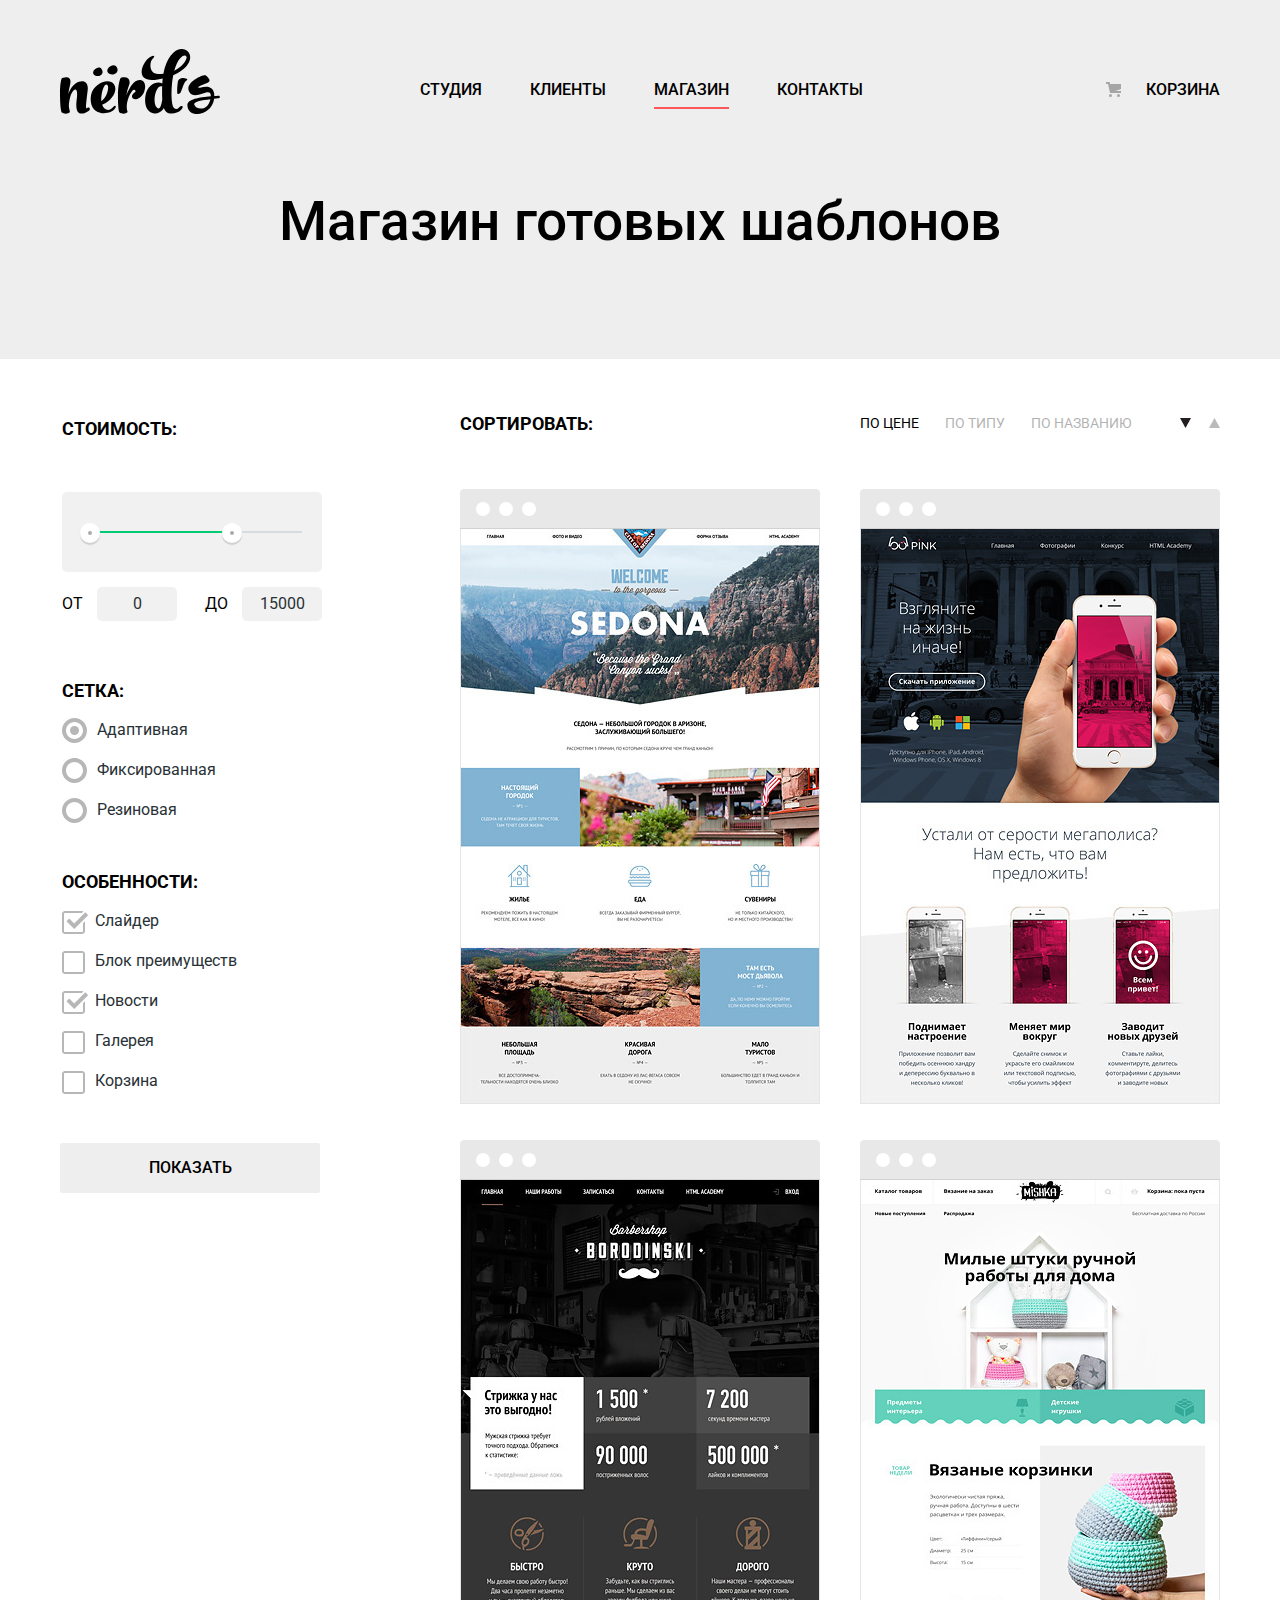
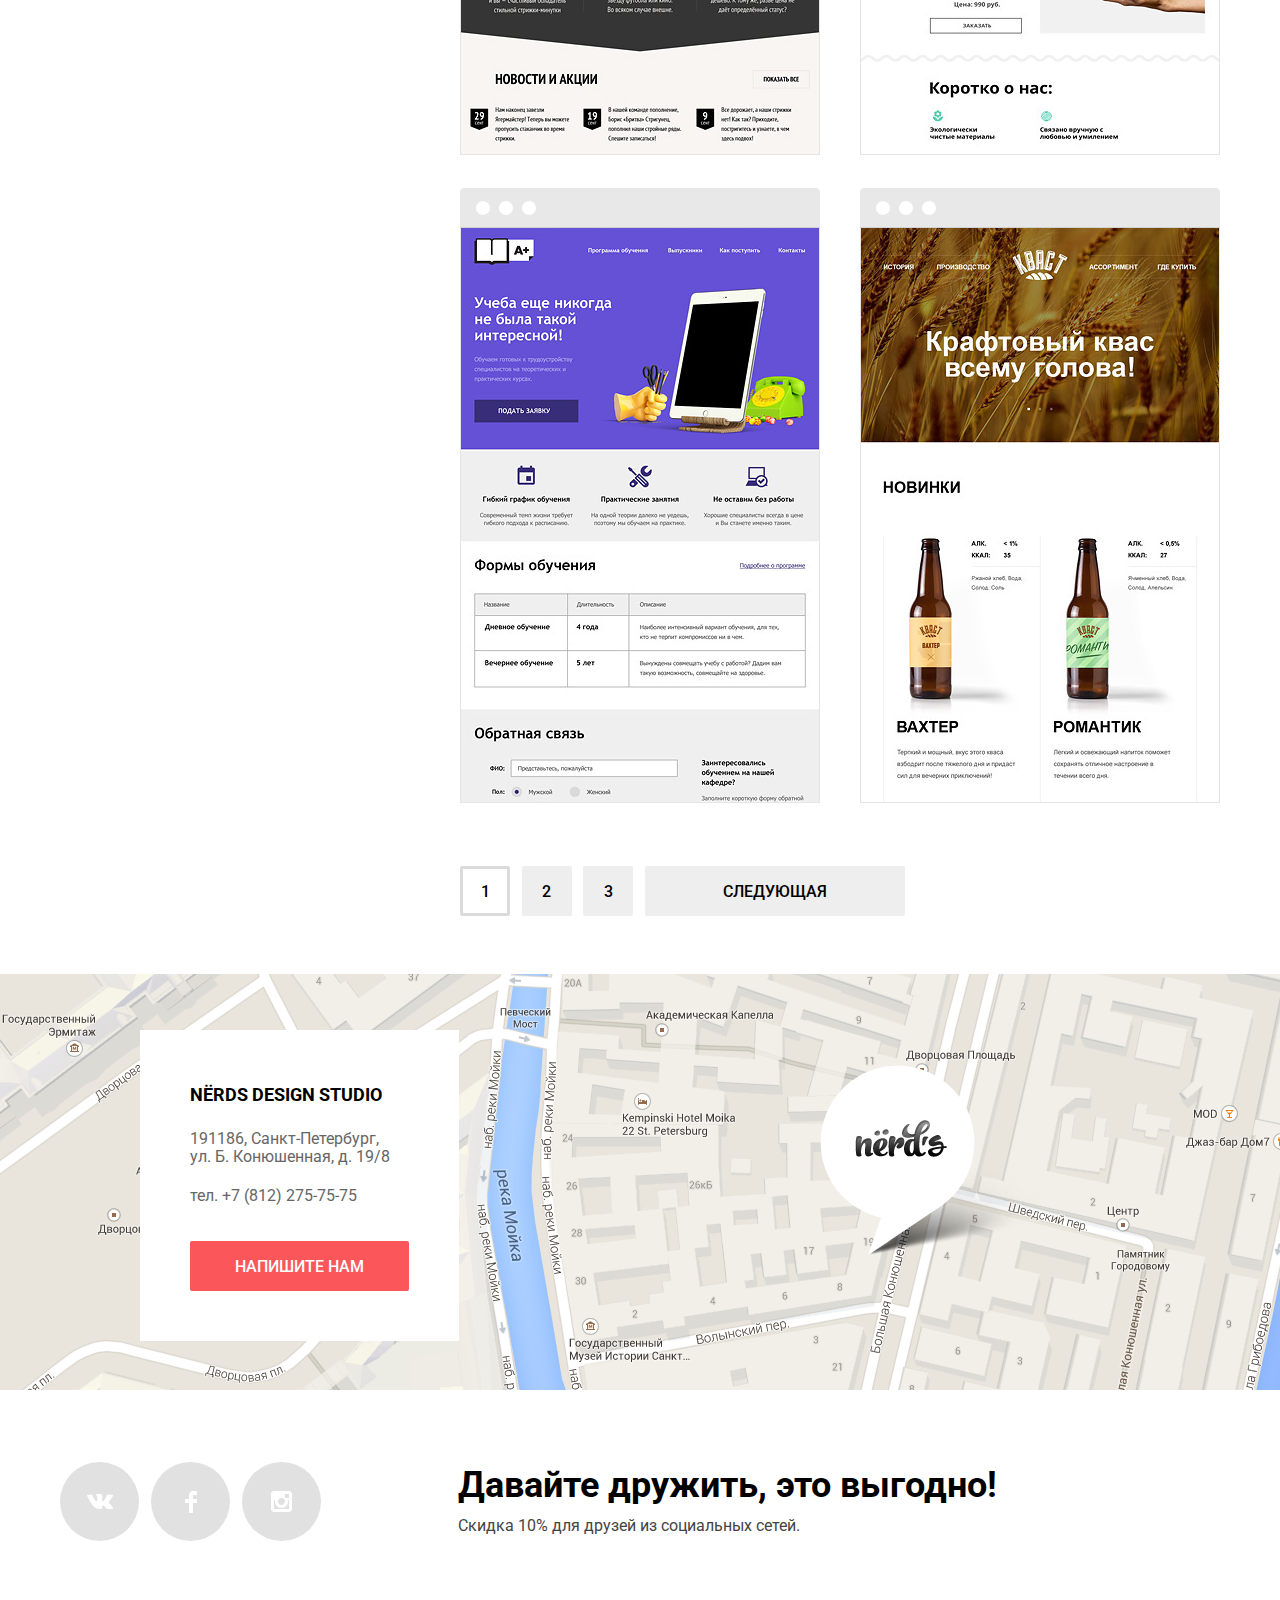
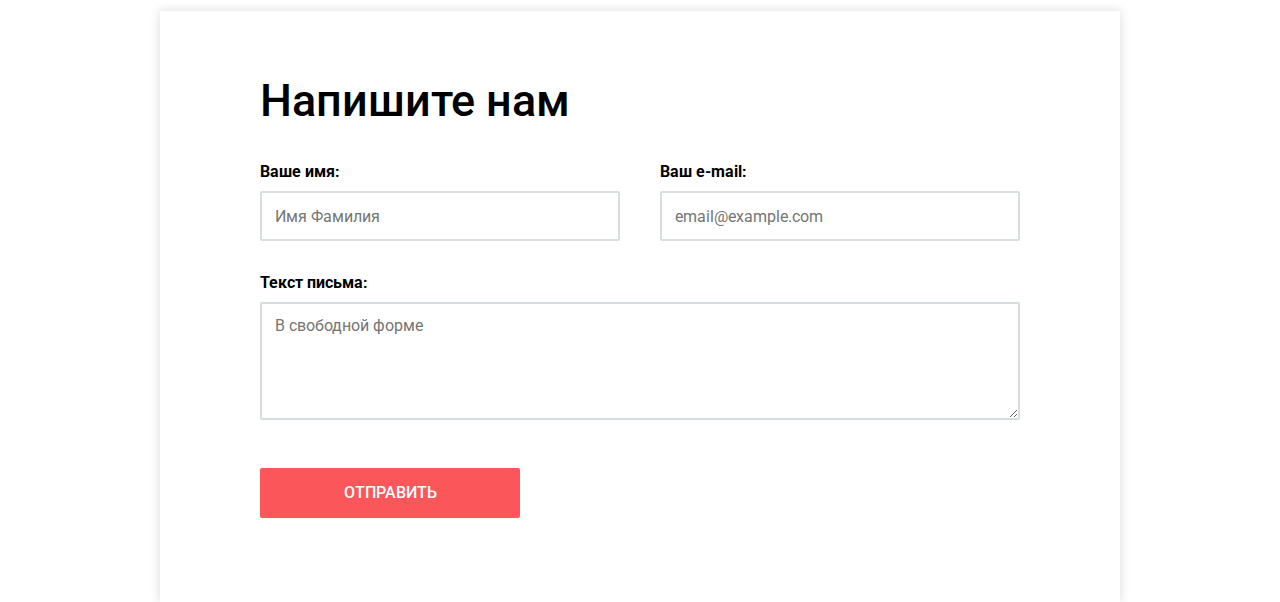
==== catalog.html @ aed52c26 "Исправления к предыдущему. + попап, + переключение слайдера." ====
<!DOCTYPE html>
<html lang="ru">
<head>
    <meta charset="UTF-8">
    <title>Каталог студии Нердс</title>
    <link href="https://fonts.googleapis.com/css?family=Roboto:400,500,700" rel="stylesheet">
    <link rel="stylesheet" href="css/normalize.css">
    <link rel="stylesheet" href="css/style.css">
</head>

<body>
<div class="header_container">
    <header class="site_header">
        <nav>
            <a href="index.html" class="header_logo"><img src="img/general_images/nerds-logo.svg" width="160"
                                                          height="65"
                                                          alt="Логотип дизайн-студии Нёрдс"/></a>
            <ul class="site_navigation">
                <li><a href="index.html">Студия</a></li>
                <li><a href="clients.html">Клиенты</a></li>
                <li class="site_current"><a href="catalog.html">Магазин</a></li>
                <li><a href="contacts.html">Контакты</a></li>
            </ul>
            
            <ul class="cart">
                <li><a href="#">Корзина</a></li>
            </ul>
        
        </nav>
    
    
    </header>
</div>

<div class="catalog_name">
    <h1>Магазин готовых шаблонов</h1>
</div>

<main>
    <div class="main_container">
        
        
        <div class="main_content">
            <aside class="filters">
                <h2 class="visually_hidden">Фильтр товаров</h2>
                
                <form class="filter" method="get" action="https://echo.htmlacademy.ru">
                    <fieldset class="by_price">
                        <legend>СТОИМОСТЬ:</legend>
                        <div class="filter_range">
                            <div class="range_controls">
                                
                                <div class="scale">
                                    <div class="bar"></div>
                                </div>
                                <div class="toggle toggle_min"></div>
                                <div class="toggle toggle_max"></div>
                            </div>
                            <div class="price_controls">
                                <label class="min_price">от <input name="min_price" type="text" value="0"></label>
                                <label class="max_price">до <input name="max_price" type="text" value="15000"></label>
                            </div>
                        </div>
                    </fieldset>
                    <fieldset class="by_grid">
                        <legend>СЕТКА:</legend>
                        <ul>
                            <li class="filter_option">
                                <label class="by_grid_option">
                                    <input type="radio" class="visually_hidden" name="grid" id="adaptive"
                                           checked/>
                                    <span class="radio_indicator"></span>Адаптивная
                                </label>
                            </li>
                            
                            <li class="filter_option">
                                <label class="by_grid_option">
                                    <input type="radio" class="visually_hidden" name="grid" id="fixed"/>
                                    <span class="radio_indicator"></span>Фиксированная
                                </label>
                            </li>
                            
                            <li class="filter_option">
                                <label class="by_grid_option">
                                    <input type="radio" class="visually_hidden" name="grid" id="rubber"/>
                                    <span class="radio_indicator"></span>Резиновая
                                </label>
                            
                            </li>
                        </ul>
                    </fieldset>
                    <fieldset class="by_features">
                        <legend>ОСОБЕННОСТИ:</legend>
                        <ul>
                            
                            <li class="filter_option">
                                <label class="by_features_option">
                                    <input class="visually_hidden" type="checkbox" name="slider" checked/>
                                    <span class="checkbox_indicator"></span>Слайдер
                                </label>
                            </li>
                            
                            <li class="filter_option">
                                <label class="by_features_option">
                                    <input class="visually_hidden" type="checkbox" name="slider"/>
                                    <span class="checkbox_indicator"></span>Блок преимуществ
                                </label>
                            </li>
                            
                            <li class="filter_option">
                                <label class="by_features_option">
                                    <input class="visually_hidden" type="checkbox" name="slider" checked/>
                                    <span class="checkbox_indicator"></span>Новости
                                </label>
                            </li>
                            
                            <li class="filter_option">
                                <label class="by_features_option">
                                    <input class="visually_hidden" type="checkbox" name="slider"/>
                                    <span class="checkbox_indicator"></span>Галерея
                                </label>
                            </li>
                            
                            <li class="filter_option">
                                <label class="by_features_option">
                                    <input class="visually_hidden" type="checkbox" name="slider"/>
                                    <span class="checkbox_indicator"></span>Корзина
                                </label>
                            </li>
                        </ul>
                    </fieldset>
                    
                    <button type="submit" class="btn_show">ПОКАЗАТЬ</button>
                
                </form>
            
            </aside>
            
            <div class="catalog_content">
                <div class="sorting">
                    <p>СОРТИРОВАТЬ:</p>
                    <div class="sorting_types">
                        <ul class="types">
                            <li><a href="#" class="current_choice">По цене</a></li>
                            <li><a href="#">По типу</a></li>
                            <li><a href="#">По названию</a></li>
                        </ul>
                        <ul class="arrows">
                            <li class="arrow_down"><a href="#" class="current_choice"><img
                                    src="img/catalog_images/icon-down-dir.svg"
                                    alt="стрелка вниз"></a></li>
                            <li class="arrow_up"><a href="#"><img src="img/catalog_images/icon-up-dir.svg"
                                                                  alt="стрелка вверх"></a>
                            </li>
                        </ul>
                    </div>
                </div>
                
                
                <section class="goods">
                    
                    <h2 class="visually_hidden">Перечень товаров</h2>
                    
                    <ul class="card_items">
                        
                        <li class="card_item">
                            <img src="img/catalog_images/sedona.jpg" width="360" height="576" alt="Sedona">
                            <div class="card_item_hover">
                                <a href="#">SEDONA</a>
                                <p>Информационный сайт<br>
                                    для туристов</p>
                                <button class="button btn_price">9 900 руб.</button>
                            </div>
                        </li>
                        
                        <li class="card_item">
                            <img src="img/catalog_images/pink.jpg" width="360" height="576" alt="Pink App">
                            <div class="card_item_hover">
                                <a href="#">Pink App</a>
                                <p>Продуктовый лендинг<br>
                                    приложения для iOS и Android</p>
                                <button class="button btn_price">9 900 руб.</button>
                            </div>
                        </li>
                        
                        <li class="card_item">
                            <img src="img/catalog_images/barbershop.jpg" width="360" height="576" alt="Barbershop">
                            <div class="card_item_hover">
                                <a href="#">Barbershop</a>
                                <p>Сайт салона красоты.<br>
                                    Для мужчин, да.</p>
                                <button class="button btn_price">9 900 руб.</button>
                            </div>
                        </li>
                        
                        <li class="card_item">
                            <img src="img/catalog_images/mishka.jpg" width="360" height="576" alt="Mishka">
                            <div class="card_item_hover">
                                <a href="#">MISHKA</a>
                                <p>Интернет-магазин<br>
                                    вязаных игрушек</p>
                                <button class="button btn_price">9 900 руб.</button>
                            </div>
                        </li>
                        
                        <li class="card_item">
                            <img src="img/catalog_images/aplus.jpg" width="360" height="576" alt="A Plus">
                            <div class="card_item_hover">
                                <a href="#">A Plus</a>
                                <p>Лендинг курсов повышения<br>
                                    квалификации</p>
                                <button class="button btn_price">9 900 руб.</button>
                            </div>
                        </li>
                        
                        <li class="card_item">
                            <img src="img/catalog_images/kvast.jpg" width="360" height="576" alt="Кваст">
                            <div class="card_item_hover">
                                <a href="#">КВАСТ</a>
                                <p>Промо-сайт производителя<br>
                                    крафтового кваса</p>
                                <button class="button btn_price">9 900 руб.</button>
                            </div>
                        </li>
                    </ul>
                </section>
                <ul class="pages">
                    <li class="page_current"><a href="#">1</a></li>
                    <li class="page"><a href="#">2</a></li>
                    <li class="page"><a href="#">3</a></li>
                    <li class="next"><a href="#">Следующая</a></li>
                </ul>
            </div>
        </div>
    </div>
    
    <section class="contacts">
        <h2 class="visually_hidden">Контактная информация</h2>
        <img src="img/general_images/map.png" width="1440" height="416" alt="Карта проезда">
        <div class="contact">
            <p class="studio_name">NЁRDS DESIGN STUDIO</p>
            <p class="adress">191186, Санкт-Петербург,
                ул. Б. Конюшенная, д. 19/8</p>
            <a href="tel:+78122757575" class="telephone">тел. +7 (812) 275-75-75</a>
            <a href="#" class="button btn_write">Напишите нам</a>
        </div>
    </section>
</main>

<div class="footer_container">
    <footer class="site_footer">
        <ul class="social">
            <li><a class="social_btn" href="#"><img src="img/general_images/vk-icon.svg" width="26" height="15"
                                                    alt="Вконтакте"></a></li>
            <li><a class="social_btn" href="#"><img src="img/general_images/fb-icon.svg" width="12" height="22"
                                                    alt="Facebook"></a></li>
            <li><a class="social_btn" href="#"><img src="img/general_images/insta-icon.svg" width="21" height="21"
                                                    alt="Instagram"></a></li>
        </ul>
        
        <div class="footer_wrapper">
            <p class="friends">Давайте дружить, это выгодно!</p>
            <p class="discount">Скидка 10% для друзей из социальных сетей.</p>
        </div>
    </footer>
</div>

<section class="popup">
    
    <form class="popup_window" action="https://echo.htmlacademy.ru"
          method="post">
        <h2>Напишите нам</h2>
        <div class="user_input">
            <p>
                <label for="user_login">Ваше имя:</label>
                <input id="user_login" type="text" name="user_login" placeholder="Имя Фамилия" required>
            </p>
            
            <p>
                <label for="user_email">Ваш e-mail:</label>
                <input id="user_email" type="email" name="user_email" placeholder="email@example.com" required>
            </p>
            
            <p>
                <label for="write_us">Текст письма:</label>
                <textarea name="write_us" id="write_us" cols="30" rows="10" placeholder="В свободной форме"
                          required></textarea>
            </p>
        </div>
        
        <button class="button btn_submit" type="submit">ОТПРАВИТЬ</button>
    </form>


</section>



</body>
</html>
---- css/style.css ----
/*ОБЩИЕ СТИЛИ*/


body {
    font-family: "Roboto", "Arial", sans-serif;
    font-size: 16px;
    line-height: 24px;
    font-weight: 400;
    color: #000000;
    margin: 0;
}

/*header*/

.header_container {
    background-color: #eeeeee;
}

.site_header {
    width: 1160px;
    min-height: 115px;
    padding-left: 20px;
    padding-right: 20px;
    margin-left: auto;
    margin-right: auto;
}

.site_header nav {
    display: flex;
    justify-content: space-between;
}

.header_logo {
    margin-top: 49px;
    margin-bottom: 0;
}

.site_header ul {
    list-style: none;
    margin-top: 75px;
    margin-bottom: 0;
}

.site_navigation {
    display: flex;
    min-width: 440px;
    margin-left: -35px;
}

.site_navigation li {
    margin-right: 48px;

}

.cart a {
    position: relative;
}

.cart a:before {
    content: "";

    position: absolute;
    top: 2px;
    left: -40px;

    width: 15px;
    height: 15px;
    background-image: url("../img/general_images/cart-icon.svg");
    background-repeat: no-repeat;
    background-position: 0 0;
}


.site_header a {
    font-weight: 500;
    line-height: 30px;
    color: #000000;

    text-decoration: none;
    text-transform: uppercase;
}

.site_header a:hover, .site_header a:focus {
    color: #fb565a;
}

.site_header a:active {
    color: rgba(0, 0, 0, 0.3)
}


.header_logo:hover {
    opacity: 0.8;
}

.header_logo:active {
    opacity: 0.3;
}

/*.contacts*/
.contacts {
    width: 100%;
    min-width: 1200px;
    padding-top: 78px;
    margin-left: auto;
    margin-right: auto;
    position: relative;
}

.contacts::before {
    content: "";
    position: absolute;
    top: 169px;
    left: 820px;

    width: 231px;
    height: 190px;
    background-image: url("../img/general_images/map-marker.png");
    background-repeat: no-repeat;
    background-position: 0 0;
    z-index: 2;
}


.contacts a {
    text-decoration: none;
}

.contact {
    background-color: #ffffff;
    width: 219px;
    min-height: 208px;
    padding: 50px;
    position: absolute;
    top: 134px;
    left: 140px;
}

.studio_name {
    font-size: 18px;
    font-weight: 700;
    line-height: 30px;

    display: block;
    margin-top: 0;
    margin-bottom: 20px;
}

.adress {
    line-height: 18px;
    color: #666666;

    max-width: 209px;
    margin-bottom: 18px;
}

.telephone {
    color: #666666;
}

.btn_write {
    width: 219px;
    margin-top: 33px;
}

/*footer*/


.site_footer {
    display: flex;

    width: 1160px;
    padding-left: 20px;
    padding-right: 20px;
    margin-left: auto;
    margin-right: auto;
}

.site_footer ul {
    list-style: none;
    display: flex;
    padding: 0;
    margin-top: 65px;
    margin-bottom: 70px;
}

.social_btn {
    display: flex;
    width: 79px;
    height: 79px;
    border-radius: 50%;
    background-color: #e1e1e1;
    justify-content: center;
    align-items: center;
    margin-right: 12px;
}

.social_btn:hover {
    background-color: #e74246;
}


.social_btn:active img {
    background-color: #d7373b;
    opacity: 0.3;
    box-shadow: inset 0 3px 0 0 rgba(0, 1, 1, 0.1);
}

.footer_wrapper {
    margin-left: 125px;
}


.friends {
    font-size: 36px;
    font-weight: 700;
    line-height: 36px;
    margin-top: 70px;
    margin-bottom: 0;
}

.discount {
    line-height: 22px;
    color: #444444;
    margin-top: 12px;
}

/*Стилизация кнопок и невидимых объектов*/

.visually_hidden {
    position: absolute;
    width: 1px;
    height: 1px;
    margin: -1px;
    border: 0;
    padding: 0;
    clip: rect(0 0 0 0);
    overflow: hidden;
}

.button {
    font-size: 16px;
    font-weight: 500;
    line-height: 18px;
    text-align: center;
    text-transform: uppercase;
    text-decoration: none;
    color: white;
    background-color: #fb565a;

    border: none;
    border-radius: 2px;

    display: block;
    min-height: 33px;
    padding-top: 17px;
}

.button:hover {
    background-color: #e74246;
}

.button:active {
    background-color: #d7373b;
    color: rgba(255, 255, 255, 0.3);
    box-shadow: inset 0 3px 0 0 rgba(0, 1, 1, 0.1);
}

.main_container {
    width: 1160px;
    padding-left: 20px;
    padding-right: 20px;
    margin-left: auto;
    margin-right: auto;
}

/*.popup*/

.popup_window {
    width: 960px;
    min-height: 590px;
    margin-right: auto;
    margin-left: auto;
    padding: 67px 100px 84px 100px;

    box-sizing: border-box;
    box-shadow: 0 0 10px 0 rgba(0,0,0,0.15);
}

.user_input {
    width: 760px;
    display: flex;
    justify-content: space-between;
    flex-wrap: wrap;
    margin: 0;
}

.user_input p {
    display: flex;
    flex-direction: column;
    margin-bottom: 33px;
    margin-top: 0;
}

.popup_window h2 {
    font-size: 45px;
    font-weight: 500;
    line-height: 45px;
    margin-top: 0;
    margin-bottom: 40px;
}

.popup_window label {
    line-height: 18px;
    font-weight: 700;
    margin-top: 0;
    margin-bottom: 10px;
}

.popup_window input {
    width: 360px;
    height: 50px;
    padding: 0 13px 0 13px;

    box-sizing: border-box;
    border: #d7dcde 2px solid;
    border-radius: 2px;

    font: inherit;

}



.popup_window textarea {
    width: 760px;
    height: 118px;
    padding: 13px 13px 13px 13px;

    box-sizing: border-box;
    border: #d7dcde 2px solid;
    border-radius: 2px;
}

.popup_window input:hover, .popup_window textarea:hover {
    border-color: #b4b9bb;
}

.popup_window input:focus, .popup_window textarea:focus {
    border-color: #000000;
    outline: none;
}


.btn_submit {
    width: 260px;
    min-height: 50px;
    padding: 0;
    border: none;
    margin-top: 15px;
}


/* INDEX.HTML */


/*.slider*/


.slider {
    width: 1160px;
    padding-left: 20px;
    padding-right: 20px;
    margin-left: auto;
    margin-right: auto;

}

.slide {
    padding-top: 70px;
    padding-bottom: 80px;
    position: relative;
}


.slide_1::before {
    content: "";
    position: absolute;
    top: 10px;
    left: 430px;
    width: 698px;
    height: 413px;
    background-image: url("../img/index_images/slide1.png");
    background-repeat: no-repeat;
}

.slide_2::before {
    content: "";
    position: absolute;
    top: -9px;
    left: 496px;
    width: 663px;
    height: 430px;
    background-image: url("../img/index_images/slide2.png");
    background-repeat: no-repeat;
}

.slide_3::before {
    content: "";
    position: absolute;
    top: 10px;
    left: 400px;
    width: 759px;
    height: 411px;
    background-image: url("../img/index_images/slide3.png");
    background-repeat: no-repeat;
}

.slogan {
    font-size: 55px;
    line-height: 55px;
    font-weight: 500;
    margin: 0;
}

.explanation {
    margin-top: 27px;
}

.btn_know {
    width: 240px;
    margin-top: 37px;
}

/*.production*/

.production {
    min-height: 347px;
    padding: 80px 0 65px 0;

    border-bottom: #eeeeee 2px solid;
}

.our_production {
    list-style: none;
    padding: 0;
    display: flex;
    margin-top: 0;
}

.our_production li {
    width: 300px;
    margin-right: 100px;
}

.our_production li:last-child {
    margin-right: 0;
}

.our_production img {
    margin-bottom: 18px;
}

.our_production p {
    max-width: 242px;
    min-height: 65px;
    margin: 16px 0 0 0;
}


.our_production h3 {
    font-size: 24px;
    font-weight: 700;
    line-height: 30px;
    text-transform: uppercase;
    margin: 0;
}

.btn_order_web, .btn_order_app, .btn_order_present {
    width: 160px;
    margin-top: 15px;
}

.btn_order_web {
    margin-top: 7px;
}

.btn_order_app {
    background-color: #00ca74;
}

.btn_order_app:hover {
    background-color: #00bc6c;
}

.btn_order_app:active {
    background-color: #00aa62;
    color: #74c69c;
}


.btn_order_present {
    background-color: #efc84a;
}

.btn_order_present:hover {
    background-color: #eab534;
}

.btn_order_present:active {
    background-color: #e5a722;
    color: #edc47f;
}

/*.about_us*/

.about_us {
    display: flex;
    justify-content: space-between;

    min-height: 408px;
    padding: 40px 0 50px 0;
    margin-left: auto;
    margin-right: auto;

    border-bottom: #eaeaea 2px solid;

}

.about_us_left {
    max-width: 678px;
}

.about_us_right img {
    margin: 0;
}

.about_us_right .we_do {
    text-align: center;
    margin-top: 30px;
}


.we_are {
    font-size: 45px;
    font-weight: 500;
    line-height: 45px;
    color: #000000;
    margin-top: 34px;
    margin-bottom: 0;
}

.we_do {
    font-weight: 700;
    text-transform: uppercase;
    margin-top: 39px;
    margin-bottom: 0;
}

.we_like {
    color: #283136;
    margin-top: 32px;
    margin-bottom: 0;
}

.development {
    list-style: none;
    color: #283136;
    margin-top: 26px;
    margin-left: -3px;
}

.development li {
    margin-bottom: 24px;
    position: relative;
}

.development li:before {
    content: "";
    position: absolute;
    top: 11px;
    left: -35px;
    width: 25px;
    height: 2px;
    background-color: #fb565a;
}

.features {
    list-style: none;
    display: flex;
    max-width: 360px;
    padding: 0;
    margin-top: 7px;
}

.features li {
    max-width: 96px;
}

.features li:nth-child(2) {
    margin-left: 24px;
    margin-right: 24px;
}

.percent {
    font-size: 45px;
    font-weight: 700;
    margin-bottom: 30px;
}

.percent sup {
    font-size: 28px;
}

.percent_text {
    line-height: 18px;
    color: #283136;
    margin: 0;
}

/*.partners*/
.partners {
    display: flex;
    justify-content: space-between;
    align-items: center;

    padding: 50px 43px 42px 31px;
    min-height: 90px;

    border-bottom: #eaeaea 2px solid;

    background-image: url("../img/index_images/div.png"),
    url("../img/index_images/div.png"),
    url("../img/index_images/div.png");

    background-repeat: no-repeat, no-repeat, no-repeat;
    background-position: 280px center, 580px center, 880px center;
}

.partners a {
    opacity: 0.2;
    display: flex;
    justify-content: center;
}

.partners a:nth-child(3) {
    margin-top: -7px;
    margin-left: -23px;
}

.partners a:nth-child(4) {
    margin-top: -7px;
    margin-left: -20px;
}

.partners a:hover {
    opacity: 1;
}

.partners a:active {
    opacity: 0.1;
}


/*CATALOG.HTML*/

.site_current {
    height: 32px;
    border-bottom: #fb565a 2px solid;
}

.catalog_name h1 {
    font-size: 55px;
    font-weight: 500;
    line-height: 55px;
    text-align: center;

    background-color: #eeeeee;

    min-height: 165px;
    width: 100%;
    padding-top: 70px;
    margin: 0;
}

.main_content {
    display: flex;
    justify-content: space-between;
}

/*.filters*/
.filters {
    width: 260px;
    min-height: 835px;
    padding-top: 55px;
}


.filter fieldset {
    border: 0 none;
}

.filter legend {
    font-family: "Roboto", "Arial", sans-serif;
    font-size: 18px;
    font-weight: 700;
    line-height: 30px;
    text-transform: uppercase;
}

.by_price {
    margin-bottom: 57px;
    padding: 0;
}

.by_grid {
    margin-top: -2px;
    margin-bottom: 25px;
    padding: 0;
}

.by_features {
    margin-bottom: 30px;
    padding: 0;
}

.filter_option label {
    line-height: 20px;
    color: #283136;
}
/*<ползунок>*/
.filter_range {
    width: 260px;
    margin-top: 49px;
}

.range_controls {
    position: relative;

    height: 41px;
    margin-top: -1px;
    margin-bottom: 15px;
    padding-top: 39px;
    padding-right: 20px;
    padding-left: 20px;

    background-color: #f1f1f1;

    border-radius: 5px;
}

.range_controls .scale {
    height: 2px;

    background: #d7dcde;
}

.range_controls .bar {
    width: 70%;
    height: 2px;

    background: #00ca74;
}

.range_controls .toggle {
    position: absolute;
    top: 31px;
    left: 0;

    width: 4px;
    height: 4px;
    padding: 0;

    border: 8px solid #ffffff;
    background-color: #ababab;
    box-shadow: 0 2px 1px 0 #cfcfcf;
    border-radius: 50%;
    cursor: pointer;
}

.range_controls .toggle_min {
    left: 18px;
}

.range_controls .toggle_max {
    left: 160px;
}

.price_controls {
    font-size: 0;
}

.price_controls label {
    display: inline-block;
    width: 50%;

    font-size: 16px;
    text-transform: uppercase;
}

.price_controls input {
    width: 60px;
    padding: 8px 10px;
    margin-left: 10px;

    font-family: Roboto, Arial, sans-serif;
    font-size: 16px;
    text-align: center;
    color: #283136;

    border: none;
    border-radius: 5px;
    background: #f1f1f1;
}

.max_price {
    text-align: right;
}

/*</ползунок>*/

/*<radiobutton>*/

.by_grid_option {
    position: relative;
    cursor: pointer;
    padding-left: 10px;
}

.by_grid_option input[type="radio"] + .radio_indicator {
    position: absolute;
    top: -2px;
    left: -25px;
    width: 25px;
    height: 25px;
    background-image: url("../img/catalog_images/radio-off.svg");
    opacity: 0.4;
}

.by_grid_option input[type="radio"]:checked + .radio_indicator {
    position: absolute;
    top: -2px;
    left: -25px;
    width: 25px;
    height: 25px;
    background-image: url("../img/catalog_images/radio-on.svg");
    opacity: 0.4;
}

.by_grid_option input[type="radio"]:hover + .radio_indicator {
    opacity: 1;
}

.by_grid_option input[type="radio"]:disabled + .radio_indicator {
    opacity: 0.1;
}

.by_grid_option input[type="radio"]:focus + .radio_indicator {
    outline: #71b9ff 5px auto; /*цвет outline выбрал случайный*/
}

/*</radiobutton>*/


/*<checkbox>*/
.by_features_option {
    position: relative;
    cursor: pointer;
    padding-left: 8px;
}

.by_features_option input[type="checkbox"] + .checkbox_indicator {
    position: absolute;
    top: 0;
    left: -25px;
    width: 23px;
    height: 23px;
    background-image: url("../img/catalog_images/checkbox-off.svg");
    opacity: 0.4;

}

.by_features_option input[type="checkbox"]:checked + .checkbox_indicator {
    position: absolute;
    top: 0;
    left: -25px;
    width: 27px;
    height: 23px;
    background-image: url("../img/catalog_images/checkbox-on.svg");
    opacity: 0.4;

}

.by_features_option input[type="checkbox"]:hover + .checkbox_indicator {
    opacity: 1;
}

.by_features_option input[type="checkbox"]:disabled + .checkbox_indicator {
    opacity: 0.1;
}

.by_features_option input[type="checkbox"]:focus + .checkbox_indicator {
    outline: #71b9ff 5px auto; /*цвет outline выбрал случайный*/
}

/*</checkbox>*/


.by_grid ul, .by_features ul {
    list-style: none;
    padding: 0;
}

.by_grid li {
    margin-left: 25px;
    margin-top: -4px;
    margin-bottom: 20px;
}

.by_features li {
    margin-left: 25px;
    margin-top: -4px;
    margin-bottom: 20px;
}

.btn_show {
    font-size: 16px;
    font-weight: 500;
    line-height: 18px;
    color: black;

    background-color: #eeeeee;
    border: none;
    border-radius: 2px;

    width: 260px;
    height: 50px;
    padding: 0;
}

.btn_show:hover {
    background-color: #dfdfdf;
}

.btn_show:active {
    background-color: #d5d5d5;
    color: rgba(0, 0, 0, 0.3);
    box-shadow: inset 0 3px 0 0 rgba(0, 1, 1, 0.1);
}

/*.right_column*/


/*.sorting*/
.sorting {
    display: flex;
    justify-content: space-between;
    padding-top: 58px;
    padding-bottom: 60px;

}

.sorting_types {
    display: flex;
    justify-content: space-between;

    width: 360px;
    margin: 0;
    margin-top: -22px;
    padding: 0;
}

.types {
    list-style: none;
    display: flex;
    padding: 0;
}

.types li {
    margin-right: 26px;
}

.arrows {
    list-style: none;
    display: flex;
    padding: 0;
}

.arrows li:nth-child(2) {
    margin-left: 18px;
}

.sorting p {
    font-size: 18px;
    font-weight: 700;
    line-height: 18px;
    text-transform: uppercase;
    margin-top: -2px;
}

.sorting a {
    font-size: 14px;
    line-height: 18px;
    text-transform: uppercase;
    text-decoration: none;
    color: black;
    opacity: 0.3;
}


.sorting a:hover {
    opacity: 0.6;
}

.sorting a:active {
    opacity: 1;
}

.sorting .current_choice {
    opacity: 1;
}

/*.goods*/
.goods {
    margin-top: 17px;
    margin-bottom: 0;
}

.card_items {
    list-style: none;
    display: flex;
    justify-content: space-between;
    flex-wrap: wrap;
    max-width: 760px;
    padding: 0;
    margin: 0;

}

.card_item {
    position: relative;
    margin-bottom: 68px;
}

.card_item:nth-child(3), .card_item:nth-child(4) {
    margin-bottom: 65px;
}

.card_item:before {
    content: url("../img/catalog_images/browser.svg");

    position: absolute;
    top: -39px;
    left: 0;
    opacity: 0.12;
}

.card_item_hover {
    display: none;
    box-sizing: border-box;

    width: 360px;
    height: 231px;
    padding-top: 30px;
    padding-bottom: 33px;

    text-align: center;
    background-color: #eeeeee;
    position: absolute;
    left: 0;
    bottom: 7px;
}

.card_item:hover .card_item_hover {
    display: block;
}

.card_item:hover:before {
    opacity: 1;
}

.card_item_hover a {
    display: block;
    font-size: 18px;
    font-weight: 700;
    line-height: 30px;
    text-transform: uppercase;
    text-decoration: none;
    color: black;

    margin: 0;
}

.card_item_hover p {
    line-height: 18px;
    color: #666666;
    width: 240px;
    margin-left: auto;
    margin-right: auto;
    margin-bottom: 30px;

}

.btn_price {
    width: 200px;
    height: 50px;
    padding: 0;
    margin-left: 80px;
    margin-right: 80px;

}

.btn_price:active {
    color: white;
}

/*.pages*/
.pages {
    list-style: none;
    display: flex;
    justify-content: space-between;
    width: 445px;
    padding: 0;
    margin-top: -12px;
    margin-bottom: -20px;
}

.pages a {
    font-size: 16px;
    font-weight: 500;
    line-height: 18px;
    text-decoration: none;
    color: black;
    background-color: #eeeeee;

    border: none;
    border-radius: 2px;
}

.pages a:hover {
    background-color: #dfdfdf;
}

.pages a:active {
    background-color: #d5d5d5;
    color: rgba(0, 0, 0, 0.3);
}


.page_current a, .page a {
    text-align: center;

    display: block;
    width: 50px;
    height: 33px;
    padding-top: 17px;
}

.page_current a {
    background-color: white;
    border: #dbdbdb 3px solid;

    width: 44px;
    height: 30px;
    padding-top: 14px;
}

.next a {
    text-transform: uppercase;

    display: block;
    width: 260px;
    height: 33px;
    padding-top: 17px;
    text-align: center;
}
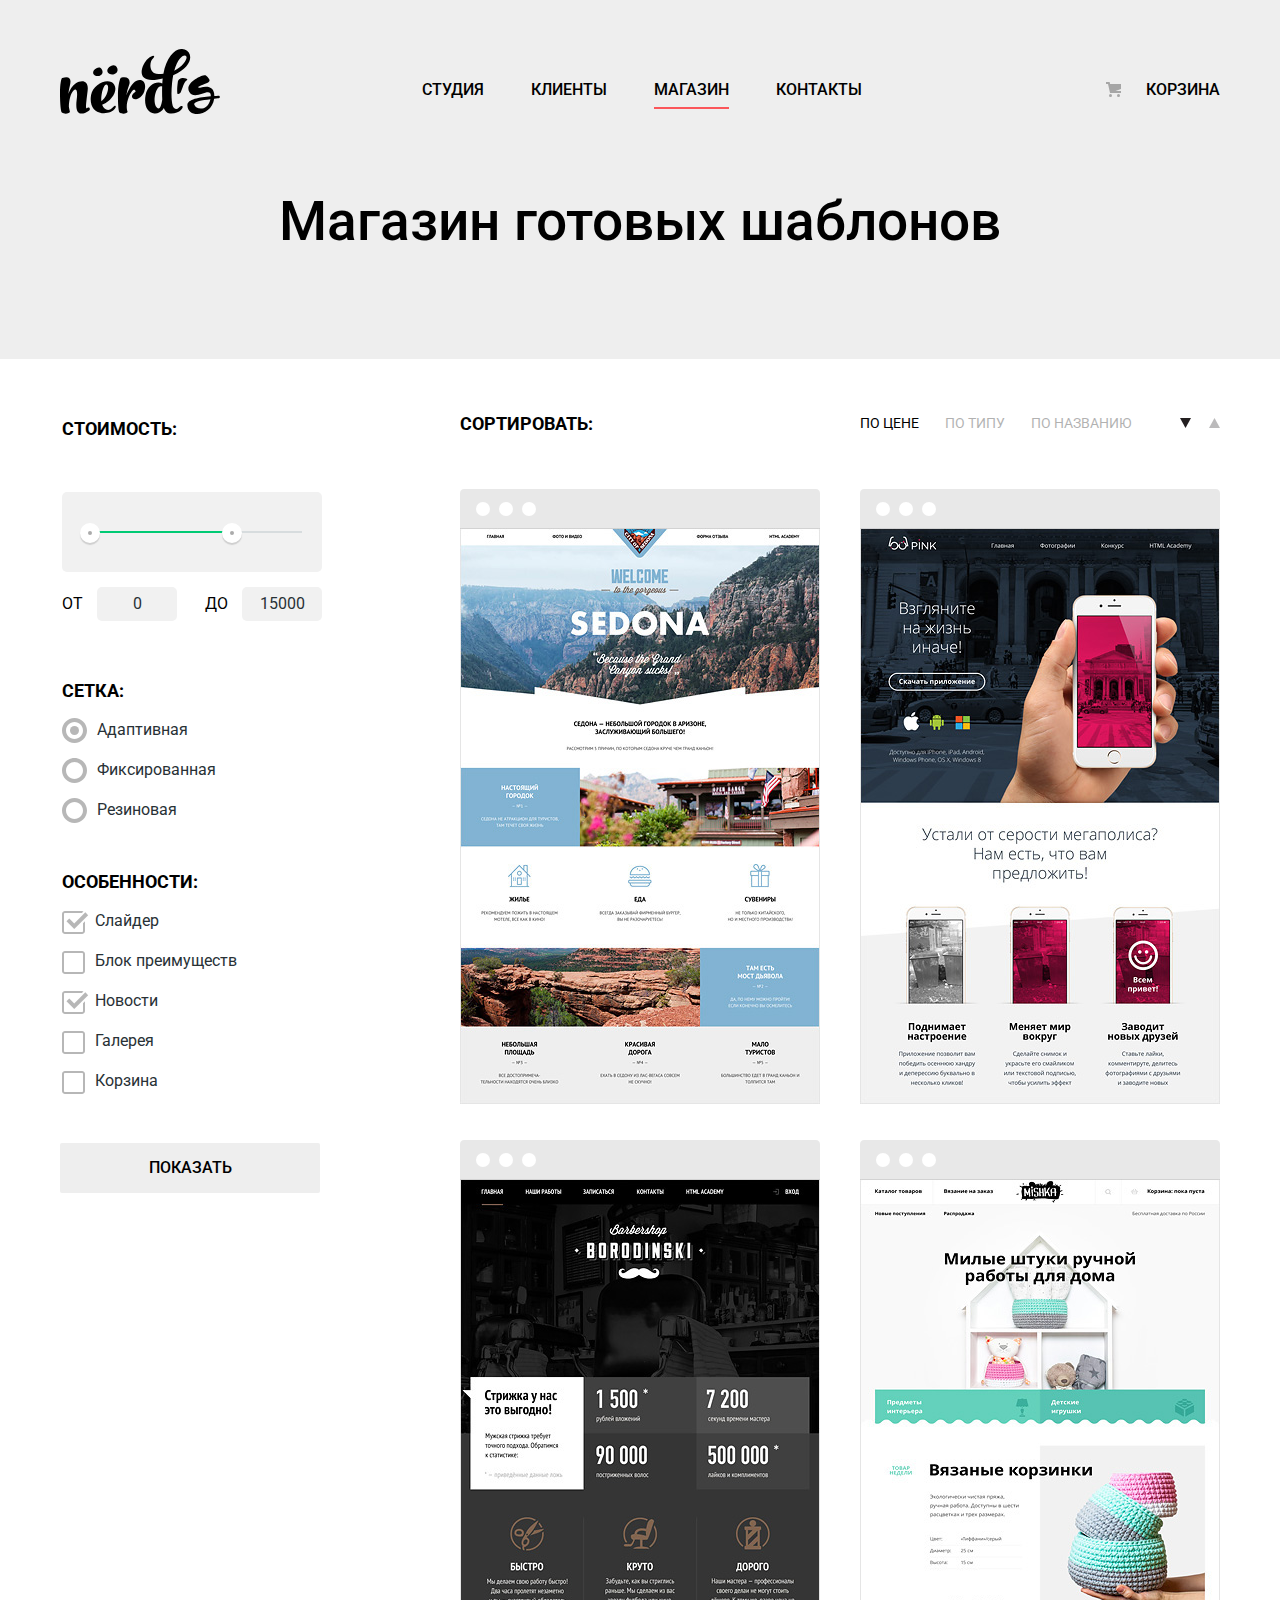
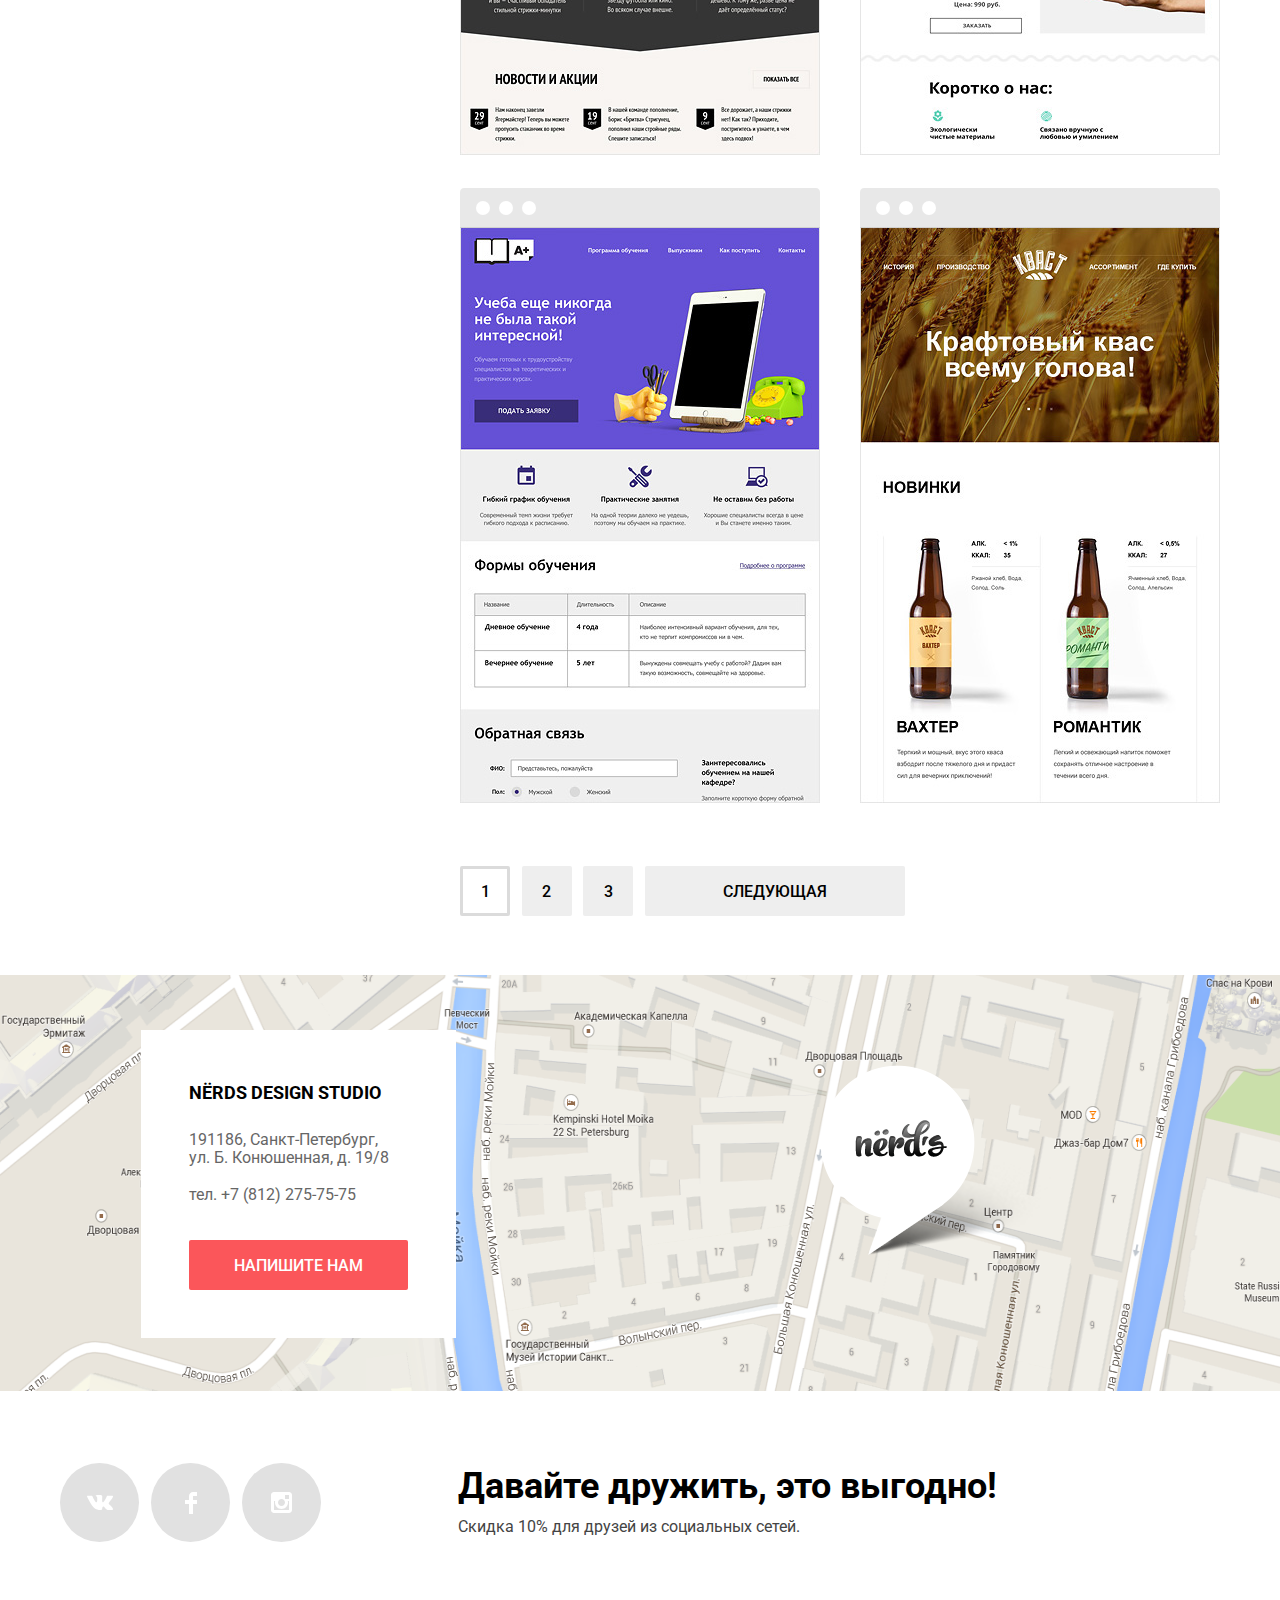
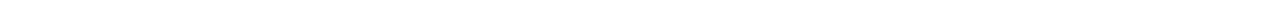
==== commit bd9f46a3: "Скрипты для модального окна и слайдера." ====
--- a/catalog.html
+++ b/catalog.html
@@ -6,6 +6,8 @@
     <link href="https://fonts.googleapis.com/css?family=Roboto:400,500,700" rel="stylesheet">
     <link rel="stylesheet" href="css/normalize.css">
     <link rel="stylesheet" href="css/style.css">
+
+
 </head>
 
 <body>
@@ -243,6 +245,7 @@
                 ул. Б. Конюшенная, д. 19/8</p>
             <a href="tel:+78122757575" class="telephone">тел. +7 (812) 275-75-75</a>
             <a href="#" class="button btn_write">Напишите нам</a>
+            
         </div>
     </section>
 </main>
@@ -289,12 +292,13 @@
         </div>
         
         <button class="button btn_submit" type="submit">ОТПРАВИТЬ</button>
+        <button class="popup_close" type="button">Закрыть</button>
     </form>
 
 
 </section>
 
 
-
+<script src="js/script.js"></script>
 </body>
 </html>--- a/css/style.css
+++ b/css/style.css
@@ -48,7 +48,7 @@
 }
 
 .site_navigation li {
-    margin-right: 48px;
+    margin-right: 47px;
 
 }
 
@@ -100,11 +100,18 @@
 /*.contacts*/
 .contacts {
     width: 100%;
-    min-width: 1200px;
-    padding-top: 78px;
+    max-width: 1440px;
+    padding-top: 79px;
     margin-left: auto;
     margin-right: auto;
     position: relative;
+}
+
+.contacts img {
+    width: 100%;
+    max-width: 1440px;
+    margin-left: auto;
+    margin-right: auto;
 }
 
 .contacts::before {
@@ -130,10 +137,10 @@
     background-color: #ffffff;
     width: 219px;
     min-height: 208px;
-    padding: 50px;
+    padding: 48px;
     position: absolute;
     top: 134px;
-    left: 140px;
+    left: 141px;
 }
 
 .studio_name {
@@ -143,7 +150,7 @@
 
     display: block;
     margin-top: 0;
-    margin-bottom: 20px;
+    margin-bottom: 23px;
 }
 
 .adress {
@@ -151,7 +158,7 @@
     color: #666666;
 
     max-width: 209px;
-    margin-bottom: 18px;
+    margin-bottom: 16px;
 }
 
 .telephone {
@@ -277,14 +284,55 @@
 /*.popup*/
 
 .popup_window {
+    position: fixed;
+    top: 120px;
+    left: 50%;
+
     width: 960px;
     min-height: 590px;
-    margin-right: auto;
-    margin-left: auto;
+    margin-left: -480px;
     padding: 67px 100px 84px 100px;
+    z-index: 12;
+
+    background-color: #ffffff;
 
     box-sizing: border-box;
     box-shadow: 0 0 10px 0 rgba(0,0,0,0.15);
+    display: none;
+
+
+}
+
+.popup_close {
+    width: 21px;
+    height: 21px;
+
+    position: absolute;
+    top: 78px;
+    left: 849px;
+    font-size: 0;
+    background-color: #ffffff;
+    border: 0;
+    cursor: pointer;
+}
+
+.popup_close::before {
+    content: "";
+    position: absolute;
+    width: 21px;
+    height: 21px;
+    top: 0px;
+    left: 0px;
+    background-image: url("../img/general_images/close-cross.svg");
+    opacity: 0.3;
+}
+
+.popup_close:hover::before {
+    opacity: 1;
+}
+
+.popup_close:active::before {
+    opacity: 0.1;
 }
 
 .user_input {
@@ -327,7 +375,6 @@
     border-radius: 2px;
 
     font: inherit;
-
 }
 
 
@@ -360,6 +407,17 @@
     margin-top: 15px;
 }
 
+.popup_show {
+    display: block;
+}
+
+.popup_error_login {
+    border-color: #e74246;
+}
+
+.popup_error input {
+    border-color: #e74246;
+}
 
 /* INDEX.HTML */
 
@@ -373,6 +431,7 @@
     padding-right: 20px;
     margin-left: auto;
     margin-right: auto;
+    position: relative;
 
 }
 
@@ -382,6 +441,13 @@
     position: relative;
 }
 
+.slide_1, .slide_2, .slide_3 {
+    display: none;
+}
+
+.slide_active {
+    display: block;
+}
 
 .slide_1::before {
     content: "";
@@ -416,6 +482,95 @@
     background-repeat: no-repeat;
 }
 
+.slider_controls {
+    display: flex;
+    list-style: none;
+    position: absolute;
+    left: 50%;
+    bottom: 81px;
+    z-index: 10;
+
+    width: 160px;
+    height: 18px;
+    padding: 0;
+    margin-left: -43px;
+
+}
+
+.slider_control button {
+    width: 18px;
+    height: 18px;
+    margin-right: 17px;
+
+    border-radius: 50%;
+    border: none;
+
+    background-color: #ffffff;
+    cursor: pointer;
+    position: relative;
+    outline: none;
+}
+
+.slider_control.active button::before {
+    content: "";
+
+    position: absolute;
+    left: 50%;
+    top: 50%;
+    z-index: 2;
+
+    width: 4px;
+    height: 4px;
+    margin: -4px;
+
+    background-color: inherit;
+    border: 2px solid #c1c1c1;
+    border-radius: 50%;
+}
+/*
+.slider_controls button {
+    position: relative;
+
+    width: 18px;
+    height: 18px;
+    padding: 8px;
+
+    border-radius: 50%;
+    cursor: pointer;
+}
+
+.slider_controls button::after {
+    content: "";
+    position: absolute;
+    top: 0px;
+    left: 0px;
+    z-index: 1;
+
+    width: 18px;
+    height: 18px;
+
+    background: #ffffff;
+
+    border-radius: 50%;
+}
+
+.slider_controls .active::before {
+    content: "";
+
+    position: absolute;
+    left: 50%;
+    top: 50%;
+    z-index: 2;
+
+    width: 4px;
+    height: 4px;
+    margin: -4px;
+
+    background-color: inherit;
+    border: 2px solid #c1c1c1;
+    border-radius: 50%;
+}
+*/
 .slogan {
     font-size: 55px;
     line-height: 55px;
@@ -462,7 +617,7 @@
 }
 
 .our_production p {
-    max-width: 242px;
+    max-width: 250px;
     min-height: 65px;
     margin: 16px 0 0 0;
 }
@@ -478,12 +633,9 @@
 
 .btn_order_web, .btn_order_app, .btn_order_present {
     width: 160px;
-    margin-top: 15px;
-}
-
-.btn_order_web {
-    margin-top: 7px;
-}
+    margin-top: 14px;
+}
+
 
 .btn_order_app {
     background-color: #00ca74;
@@ -519,7 +671,7 @@
     justify-content: space-between;
 
     min-height: 408px;
-    padding: 40px 0 50px 0;
+    padding: 40px 0 48px 0;
     margin-left: auto;
     margin-right: auto;
 
@@ -553,7 +705,7 @@
 .we_do {
     font-weight: 700;
     text-transform: uppercase;
-    margin-top: 39px;
+    margin-top: 40px;
     margin-bottom: 0;
 }
 
@@ -566,7 +718,7 @@
 .development {
     list-style: none;
     color: #283136;
-    margin-top: 26px;
+    margin-top: 25px;
     margin-left: -3px;
 }
 
@@ -624,23 +776,16 @@
     justify-content: space-between;
     align-items: center;
 
-    padding: 50px 43px 42px 31px;
+    padding: 50px 43px 39px 31px;
     min-height: 90px;
 
     border-bottom: #eaeaea 2px solid;
-
-    background-image: url("../img/index_images/div.png"),
-    url("../img/index_images/div.png"),
-    url("../img/index_images/div.png");
-
-    background-repeat: no-repeat, no-repeat, no-repeat;
-    background-position: 280px center, 580px center, 880px center;
 }
 
 .partners a {
-    opacity: 0.2;
     display: flex;
     justify-content: center;
+    position: relative;
 }
 
 .partners a:nth-child(3) {
@@ -653,12 +798,49 @@
     margin-left: -20px;
 }
 
-.partners a:hover {
+.partner_logo img {
+    opacity: 0.2;
+}
+.partner_logo img:hover {
     opacity: 1;
 }
 
-.partners a:active {
+.partner_logo img:active {
     opacity: 0.1;
+}
+
+.partners a:nth-child(2)::after {
+    content: "";
+    position: absolute;
+    top: 4px;
+    left: 249px;
+    width: 2px;
+    height: 52px;
+    background-color: #000000;
+}
+
+.partners a:nth-child(3)::after {
+    content: "";
+    position: absolute;
+    top: 18px;
+    left: 252px;
+    width: 2px;
+    height: 52px;
+    background-color: #000000;
+}
+
+.partners a:nth-child(4)::after {
+    content: "";
+    position: absolute;
+    top: 0;
+    left: 242px;
+    width: 2px;
+    height: 52px;
+    background-color: #000000;
+}
+
+.partners a::after {
+    opacity: 0.2;
 }
 
 
@@ -1046,7 +1228,7 @@
     margin-bottom: 65px;
 }
 
-.card_item:before {
+.card_item::before {
     content: url("../img/catalog_images/browser.svg");
 
     position: absolute;
@@ -1075,7 +1257,7 @@
     display: block;
 }
 
-.card_item:hover:before {
+.card_item:hover::before {
     opacity: 1;
 }
 
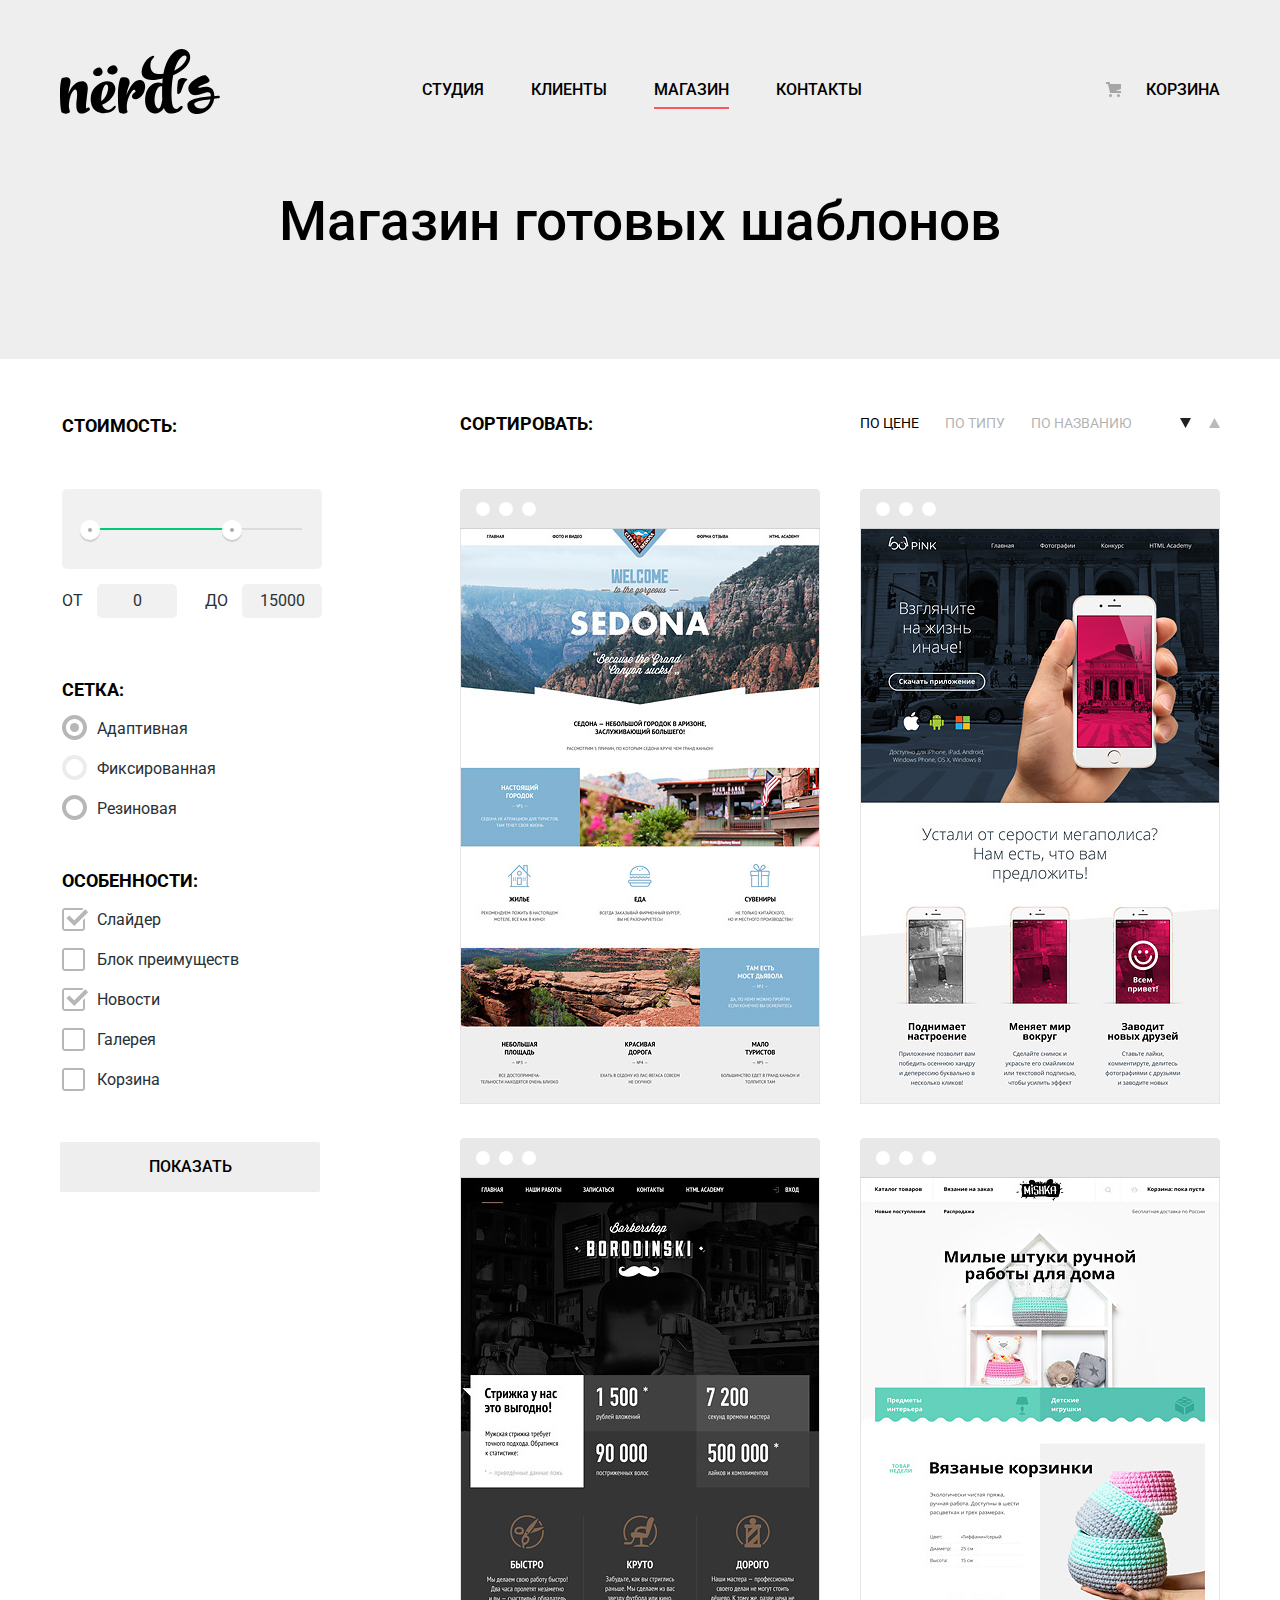
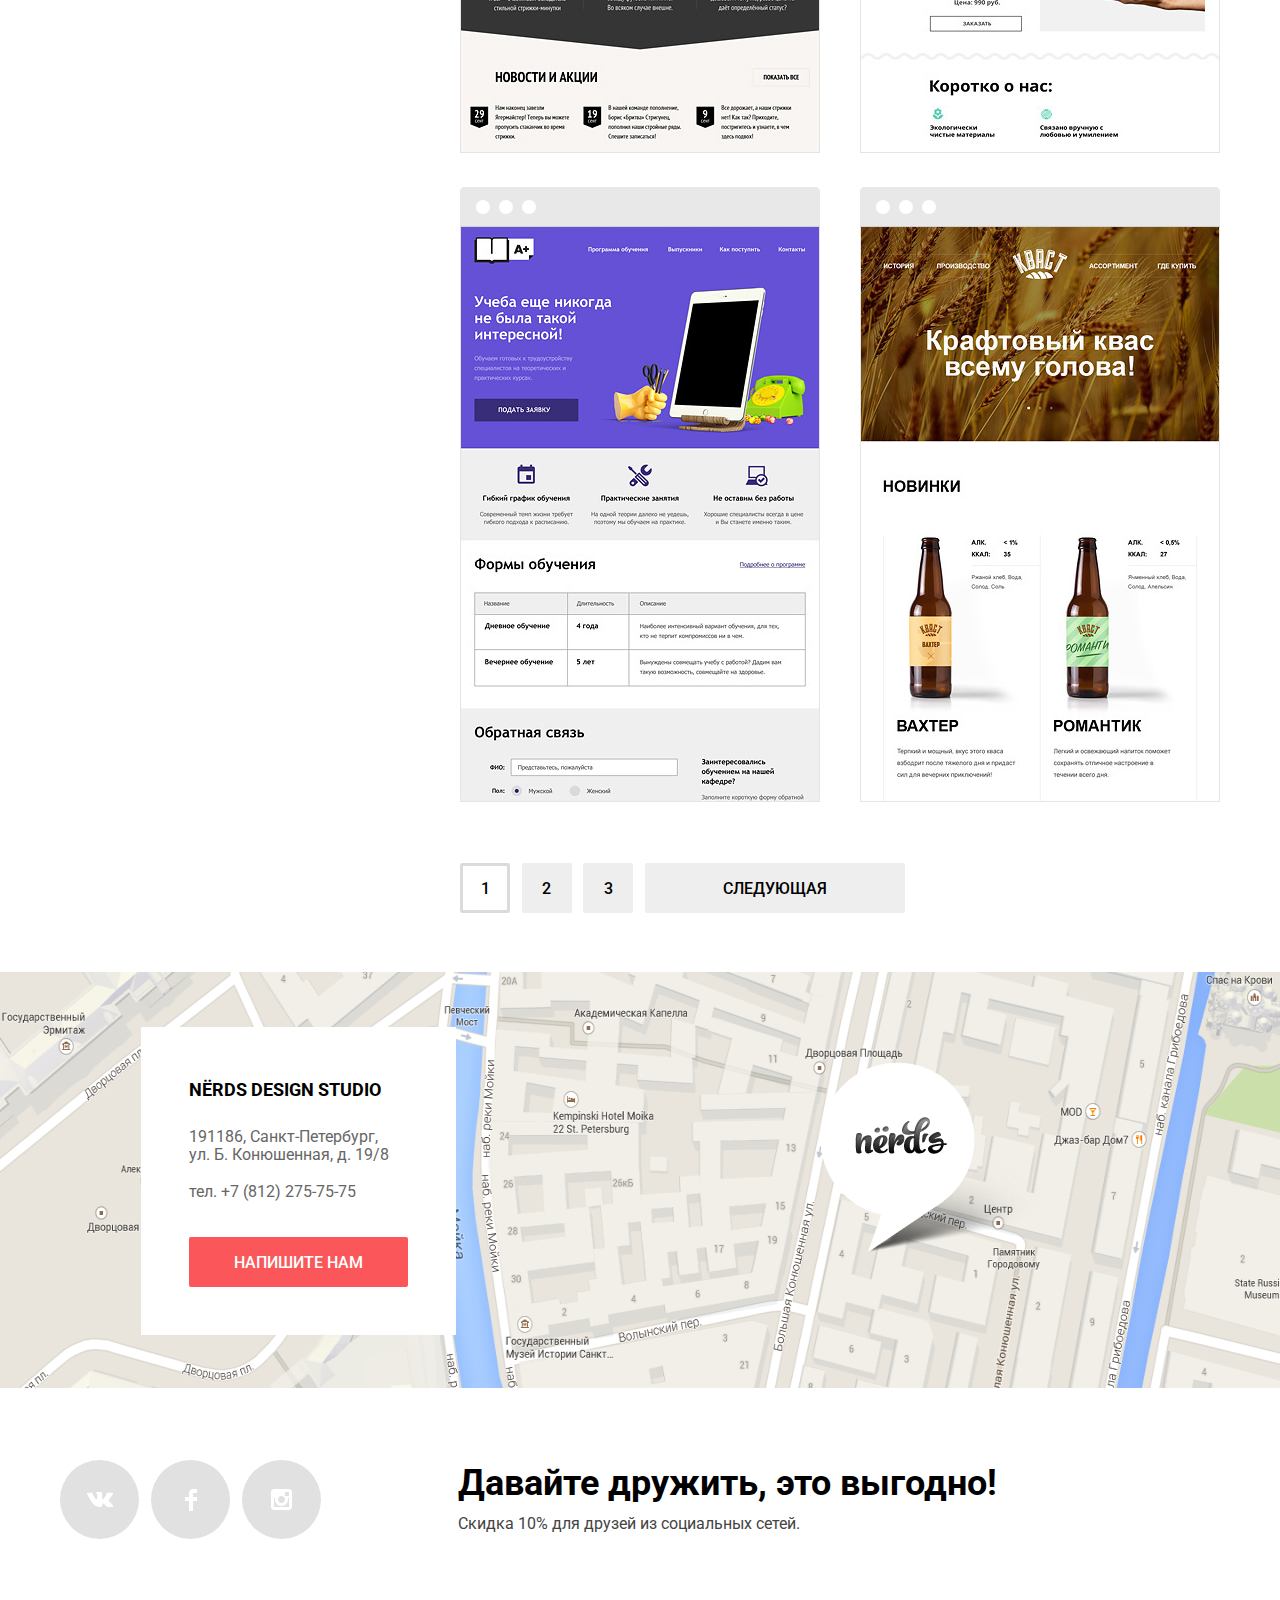
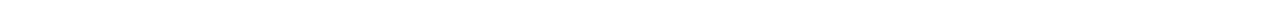
==== commit f44cedb6: "Исправления по критериям." ====
--- a/catalog.html
+++ b/catalog.html
@@ -5,7 +5,7 @@
     <title>Каталог студии Нердс</title>
     <link href="https://fonts.googleapis.com/css?family=Roboto:400,500,700" rel="stylesheet">
     <link rel="stylesheet" href="css/normalize.css">
-    <link rel="stylesheet" href="css/style.css">
+    <link rel="stylesheet" href="css/style-min.css">
 
 
 </head>
@@ -68,24 +68,27 @@
                         <legend>СЕТКА:</legend>
                         <ul>
                             <li class="filter_option">
-                                <label class="by_grid_option">
+                                <label>
                                     <input type="radio" class="visually_hidden" name="grid" id="adaptive"
                                            checked/>
-                                    <span class="radio_indicator"></span>Адаптивная
-                                </label>
-                            </li>
-                            
-                            <li class="filter_option">
-                                <label class="by_grid_option">
-                                    <input type="radio" class="visually_hidden" name="grid" id="fixed"/>
-                                    <span class="radio_indicator"></span>Фиксированная
-                                </label>
-                            </li>
-                            
-                            <li class="filter_option">
-                                <label class="by_grid_option">
+                                    <span class="radio_indicator"></span>
+                                    Адаптивная
+                                </label>
+                            </li>
+                            
+                            <li class="filter_option">
+                                <label>
+                                    <input type="radio" class="visually_hidden" name="grid" id="fixed" disabled/>
+                                    <span class="radio_indicator"></span>
+                                    Фиксированная
+                                </label>
+                            </li>
+                            
+                            <li class="filter_option">
+                                <label>
                                     <input type="radio" class="visually_hidden" name="grid" id="rubber"/>
-                                    <span class="radio_indicator"></span>Резиновая
+                                    <span class="radio_indicator"></span>
+                                    Резиновая
                                 </label>
                             
                             </li>
@@ -96,37 +99,42 @@
                         <ul>
                             
                             <li class="filter_option">
-                                <label class="by_features_option">
+                                <label>
                                     <input class="visually_hidden" type="checkbox" name="slider" checked/>
-                                    <span class="checkbox_indicator"></span>Слайдер
-                                </label>
-                            </li>
-                            
-                            <li class="filter_option">
-                                <label class="by_features_option">
+                                    <span class="checkbox_indicator"></span>
+                                    Слайдер
+                                </label>
+                            </li>
+                            
+                            <li class="filter_option">
+                                <label>
                                     <input class="visually_hidden" type="checkbox" name="slider"/>
-                                    <span class="checkbox_indicator"></span>Блок преимуществ
-                                </label>
-                            </li>
-                            
-                            <li class="filter_option">
-                                <label class="by_features_option">
+                                    <span class="checkbox_indicator"></span>
+                                    Блок преимуществ
+                                </label>
+                            </li>
+                            
+                            <li class="filter_option">
+                                <label>
                                     <input class="visually_hidden" type="checkbox" name="slider" checked/>
-                                    <span class="checkbox_indicator"></span>Новости
-                                </label>
-                            </li>
-                            
-                            <li class="filter_option">
-                                <label class="by_features_option">
+                                    <span class="checkbox_indicator"></span>
+                                    Новости
+                                </label>
+                            </li>
+                            
+                            <li class="filter_option">
+                                <label>
                                     <input class="visually_hidden" type="checkbox" name="slider"/>
-                                    <span class="checkbox_indicator"></span>Галерея
-                                </label>
-                            </li>
-                            
-                            <li class="filter_option">
-                                <label class="by_features_option">
-                                    <input class="visually_hidden" type="checkbox" name="slider"/>
-                                    <span class="checkbox_indicator"></span>Корзина
+                                    <span class="checkbox_indicator"></span>
+                                    Галерея
+                                </label>
+                            </li>
+                            
+                            <li class="filter_option">
+                                <label>
+                                  <input class="visually_hidden" type="checkbox" name="slider"/>
+                                  <span class="checkbox_indicator"></span>
+                                    Корзина
                                 </label>
                             </li>
                         </ul>
@@ -149,9 +157,10 @@
                         </ul>
                         <ul class="arrows">
                             <li class="arrow_down"><a href="#" class="current_choice"><img
-                                    src="img/catalog_images/icon-down-dir.svg"
+                                    src="img/catalog_images/icon-down-dir.svg" width="11" height="10"
                                     alt="стрелка вниз"></a></li>
-                            <li class="arrow_up"><a href="#"><img src="img/catalog_images/icon-up-dir.svg"
+                            <li class="arrow_up"><a href="#"><img src="img/catalog_images/icon-up-dir.svg" width="11"
+                                                                  height="10"
                                                                   alt="стрелка вверх"></a>
                             </li>
                         </ul>
@@ -244,8 +253,8 @@
             <p class="adress">191186, Санкт-Петербург,
                 ул. Б. Конюшенная, д. 19/8</p>
             <a href="tel:+78122757575" class="telephone">тел. +7 (812) 275-75-75</a>
-            <a href="#" class="button btn_write">Напишите нам</a>
-            
+            <a href="writeus.html" class="button btn_write">Напишите нам</a>
+        
         </div>
     </section>
 </main>
@@ -274,20 +283,19 @@
           method="post">
         <h2>Напишите нам</h2>
         <div class="user_input">
-            <p>
+            <p class="login">
                 <label for="user_login">Ваше имя:</label>
-                <input id="user_login" type="text" name="user_login" placeholder="Имя Фамилия" required>
+                <input id="user_login" type="text" name="user_login" placeholder="Имя Фамилия">
             </p>
             
-            <p>
+            <p class="mail">
                 <label for="user_email">Ваш e-mail:</label>
-                <input id="user_email" type="email" name="user_email" placeholder="email@example.com" required>
+                <input id="user_email" type="email" name="user_email" placeholder="email@example.com">
             </p>
             
             <p>
                 <label for="write_us">Текст письма:</label>
-                <textarea name="write_us" id="write_us" cols="30" rows="10" placeholder="В свободной форме"
-                          required></textarea>
+                <textarea name="write_us" id="write_us" cols="30" rows="10" placeholder="В свободной форме"></textarea>
             </p>
         </div>
         
@@ -299,6 +307,6 @@
 </section>
 
 
-<script src="js/script.js"></script>
+<script src="js/script-min.js"></script>
 </body>
 </html>--- a/css/style-min.css
+++ b/css/style-min.css
@@ -0,0 +1 @@
+body{font-family:"Roboto","Arial",sans-serif;font-size:16px;line-height:24px;font-weight:400;color:#000;margin:0;min-width:1200px}.header_container{background-color:#eee}.site_header{width:1160px;min-height:115px;padding-left:20px;padding-right:20px;margin-left:auto;margin-right:auto}.site_header nav{display:flex;justify-content:space-between}.header_logo{margin-top:49px;margin-bottom:0}.site_header ul{list-style:none;margin-top:75px;margin-bottom:0}.site_navigation{display:flex;flex-wrap:wrap;margin-left:-35px;min-width:440px;max-width:750px}.site_navigation li{margin-right:47px}.cart a{position:relative}.cart a:before{content:"";position:absolute;top:2px;left:-40px;width:15px;height:15px;background-image:url(../img/general_images/cart-icon.svg);background-repeat:no-repeat;background-position:0 0}.site_header a{font-weight:500;line-height:30px;color:#000;text-decoration:none;text-transform:uppercase}.site_header a:hover,.site_header a:focus{color:#fb565a}.site_header a:active{color:rgba(0,0,0,0.3)}.header_logo:hover{opacity:.8}.header_logo:active{opacity:.3}.contacts{width:100%;max-width:1440px;padding-top:79px;margin-left:auto;margin-right:auto;position:relative}.contacts img{width:100%;max-width:1440px;margin-left:auto;margin-right:auto}.contacts::before{content:"";position:absolute;top:169px;left:820px;width:231px;height:190px;background-image:url(../img/general_images/map-marker.png);background-repeat:no-repeat;background-position:0 0;z-index:2}.contacts a{text-decoration:none}.contact{background-color:#fff;width:219px;min-height:208px;padding:48px;position:absolute;top:134px;left:141px}.studio_name{font-size:18px;font-weight:700;line-height:30px;display:block;margin-top:0;margin-bottom:23px}.adress{line-height:18px;color:#666;max-width:209px;margin-bottom:16px}.telephone{color:#666}.btn_write{width:219px;margin-top:33px}.site_footer{display:flex;width:1160px;padding-left:20px;padding-right:20px;margin-left:auto;margin-right:auto}.social{list-style:none;display:flex;flex-wrap:wrap;max-width:350px;padding:0;margin-top:65px;margin-bottom:70px}.social_btn{display:flex;width:79px;height:79px;border-radius:50%;background-color:#e1e1e1;justify-content:center;align-items:center;margin-right:12px}.social_btn:hover{background-color:#e74246}.social_btn:active img{background-color:#d7373b;opacity:.3;box-shadow:inset 0 3px 0 0 rgba(0,1,1,0.1)}.footer_wrapper{margin-left:125px}.friends{font-size:36px;font-weight:700;line-height:36px;margin-top:70px;margin-bottom:0}.discount{line-height:22px;color:#444;margin-top:12px}.visually_hidden{position:absolute;width:1px;height:1px;margin:-1px;border:0;padding:0;clip:rect(0 0 0 0);overflow:hidden}.button{font-size:16px;font-weight:500;line-height:18px;text-align:center;text-transform:uppercase;text-decoration:none;color:#fff;background-color:#fb565a;border:none;border-radius:2px;display:block;min-height:33px;padding-top:17px}.button:hover{background-color:#e74246}.button:active{background-color:#d7373b;color:rgba(255,255,255,0.3);box-shadow:inset 0 3px 0 0 rgba(0,1,1,0.1)}.main_container{width:1160px;padding-left:20px;padding-right:20px;margin-left:auto;margin-right:auto}.popup_window{position:fixed;top:120px;left:50%;width:960px;min-height:590px;margin-left:-480px;padding:67px 100px 84px;z-index:12;background-color:#fff;box-sizing:border-box;box-shadow:0 0 10px 0 rgba(0,0,0,0.15);display:none}.popup_close{width:21px;height:21px;position:absolute;top:78px;left:849px;font-size:0;background-color:#fff;border:0;cursor:pointer}.popup_close::before{content:"";position:absolute;width:21px;height:21px;top:0;left:0;background-image:url(../img/general_images/close-cross.svg);opacity:.3}.popup_close:hover::before{opacity:1}.popup_close:active::before{opacity:.1}.user_input{width:760px;display:flex;justify-content:space-between;flex-wrap:wrap;margin:0}.user_input p{display:flex;flex-direction:column;margin-bottom:33px;margin-top:0}.popup_window h2{font-size:45px;font-weight:500;line-height:45px;margin-top:0;margin-bottom:40px}.popup_window label{line-height:18px;font-weight:700;margin-top:0;margin-bottom:10px}.popup_window input{width:360px;height:50px;padding:0 13px;box-sizing:border-box;border:#d7dcde 2px solid;border-radius:2px;font:inherit}.popup_window textarea{width:760px;height:118px;padding:13px;box-sizing:border-box;border:#d7dcde 2px solid;border-radius:2px}.popup_window input:hover,.popup_window textarea:hover{border-color:#b4b9bb}.popup_window input:focus,.popup_window textarea:focus{border-color:#000;outline:none}.btn_submit{width:260px;min-height:50px;padding:0;border:none;margin-top:15px}.popup_show{display:block}.popup_error_login{border-color:#e74246}.popup_error input{border-color:#e74246}.slider{width:1160px;padding-left:20px;padding-right:20px;margin-left:auto;margin-right:auto;position:relative}.slide{padding-top:70px;padding-bottom:80px;position:relative}.slide_1,.slide_2,.slide_3{display:none}.slide_active{display:block}.slide_1::before{content:"";position:absolute;top:10px;left:430px;width:698px;height:413px;background-image:url(../img/index_images/slide1.png);background-repeat:no-repeat}.slide_2::before{content:"";position:absolute;top:-9px;left:496px;width:663px;height:430px;background-image:url(../img/index_images/slide2.png);background-repeat:no-repeat}.slide_3::before{content:"";position:absolute;top:10px;left:400px;width:759px;height:411px;background-image:url(../img/index_images/slide3.png);background-repeat:no-repeat}.slider_controls{display:flex;list-style:none;position:absolute;left:50%;bottom:81px;z-index:10;width:160px;height:18px;padding:0;margin-left:-43px}.slider_control button{width:18px;height:18px;margin-right:17px;border-radius:50%;border:none;background-color:#fff;cursor:pointer;position:relative;outline:none}.slider_control button:focus{opacity:.5}.slider_control.active button::before{content:"";position:absolute;left:50%;top:50%;z-index:2;width:4px;height:4px;margin:-4px;background-color:inherit;border:2px solid #c1c1c1;border-radius:50%}.slogan{font-size:55px;line-height:55px;font-weight:500;margin:0}.explanation{margin-top:27px;color:#283136;max-width:460px}.btn_know{width:240px;margin-top:37px}.production{min-height:347px;padding:80px 0 65px;border-bottom:#eee 2px solid}.our_production{list-style:none;padding:0;display:flex;flex-wrap:wrap;margin-top:0}.our_production li{width:300px;margin-right:100px}.our_production li:last-child{margin-right:0}.our_production img{margin-bottom:18px}.our_production p{max-width:250px;min-height:65px;margin:16px 0 0;color:#283136}.our_production h3{font-size:24px;font-weight:700;line-height:30px;text-transform:uppercase;margin:0}.btn_order_web,.btn_order_app,.btn_order_present{width:160px;margin-top:14px}.btn_order_app{background-color:#00ca74}.btn_order_app:hover{background-color:#00bc6c}.btn_order_app:active{background-color:#00aa62;color:#74c69c}.btn_order_present{background-color:#efc84a}.btn_order_present:hover{background-color:#eab534}.btn_order_present:active{background-color:#e5a722;color:#edc47f}.about_us{display:flex;justify-content:space-between;min-height:408px;padding:40px 0 48px;margin-left:auto;margin-right:auto;border-bottom:#eaeaea 2px solid}.about_us_left{max-width:678px}.about_us_right img{margin:0}.about_us_right .we_do{text-align:center;margin-top:30px}.we_are{font-size:45px;font-weight:500;line-height:45px;color:#000;margin-top:34px;margin-bottom:0}.we_do{font-weight:700;text-transform:uppercase;margin-top:40px;margin-bottom:0}.we_like{color:#283136;margin-top:32px;margin-bottom:0}.development{list-style:none;color:#283136;margin-top:25px;margin-left:-3px}.development li{margin-bottom:24px;position:relative}.development li:before{content:"";position:absolute;top:11px;left:-35px;width:25px;height:2px;background-color:#fb565a}.features{list-style:none;display:flex;max-width:360px;padding:0;margin-top:7px}.features li{max-width:96px}.features li:nth-child(2){margin-left:24px;margin-right:24px}.percent{font-size:45px;font-weight:700;margin-bottom:30px}.percent sup{font-size:28px}.percent_text{line-height:18px;color:#283136;margin:0}.partners{display:flex;flex-wrap:wrap;justify-content:space-between;align-items:center;padding:50px 43px 39px 31px;min-height:90px;border-bottom:#eaeaea 2px solid}.partners a{display:flex;justify-content:center;position:relative}.partners a:nth-child(3){margin-top:-7px;margin-left:-23px}.partners a:nth-child(4){margin-top:-7px;margin-left:-20px}.partner_logo img{opacity:.2}.partner_logo img:hover{opacity:1}.partner_logo img:active{opacity:.1}.partners a:nth-child(2)::after{content:"";position:absolute;top:4px;left:249px;width:2px;height:52px;background-color:#000}.partners a:nth-child(3)::after{content:"";position:absolute;top:18px;left:252px;width:2px;height:52px;background-color:#000}.partners a:nth-child(4)::after{content:"";position:absolute;top:0;left:242px;width:2px;height:52px;background-color:#000}.partners a::after{opacity:.2}.site_current{height:32px;border-bottom:#fb565a 2px solid}.catalog_name h1{font-size:55px;font-weight:500;line-height:55px;text-align:center;background-color:#eee;min-height:165px;width:100%;padding-top:70px;margin:0}.main_content{display:flex;justify-content:space-between}.filters{width:260px;min-height:835px;padding-top:52px}.filter fieldset{border:0 none}.filter legend{font-family:"Roboto","Arial",sans-serif;font-size:18px;font-weight:700;line-height:30px;text-transform:uppercase}.by_price{margin-bottom:59px;padding:0}.by_grid{margin-top:-2px;margin-bottom:25px;padding:0}.by_features{margin-bottom:30px;padding:0}.filter_option label{line-height:20px;color:#283136}.filter_range{width:260px;margin-top:49px}.range_controls{position:relative;height:41px;margin-top:-1px;margin-bottom:15px;padding-top:39px;padding-right:20px;padding-left:20px;background-color:#f1f1f1;border-radius:5px}.range_controls .scale{height:2px;background:#d7dcde}.range_controls .bar{width:70%;height:2px;background:#00ca74}.range_controls .toggle{position:absolute;top:31px;left:0;width:4px;height:4px;padding:0;border:8px solid #fff;background-color:#ababab;box-shadow:0 2px 1px 0 #cfcfcf;border-radius:50%;cursor:pointer}.range_controls .toggle_min{left:18px}.range_controls .toggle_max{left:160px}.price_controls{font-size:0}.price_controls label{display:inline-block;width:50%;vertical-align:middle;font-size:16px;text-transform:uppercase;color:#283136}.price_controls input{width:60px;padding:8px 10px;margin-left:10px;font-family:Roboto,Arial,sans-serif;font-size:16px;text-align:center;color:#283136;border:none;border-radius:5px;background:#f1f1f1}.max_price{text-align:right}.filter_option{position:relative;cursor:pointer;padding-left:10px;margin-left:25px;margin-top:-4px;margin-bottom:20px}.filter_option input[type="radio"] + .radio_indicator{position:absolute;top:-2px;left:-25px;width:25px;height:25px;background-image:url(../img/catalog_images/radio-off.svg);opacity:.4}.filter_option input[type="radio"]:checked + .radio_indicator{position:absolute;top:-2px;left:-25px;width:25px;height:25px;background-image:url(../img/catalog_images/radio-on.svg);opacity:.4}.filter_option input[type="radio"]:hover + .radio_indicator{opacity:1}.filter_option input[type="radio"]:disabled + .radio_indicator{opacity:.1}.filter_option input[type="radio"]:focus + .radio_indicator{outline:#71b9ff 5px auto}.filter_option input[type="radio"]:disabled + label{color:rgba(40,49,54,0.3)}.filter_option label + input[type="radio"]:disabled{color:rgba(40,49,54,0.3)}.filter_option input[type="checkbox"] + .checkbox_indicator{position:absolute;top:0;left:-25px;width:23px;height:23px;background-image:url(../img/catalog_images/checkbox-off.svg);opacity:.4}.filter_option input[type="checkbox"]:checked + .checkbox_indicator{position:absolute;top:0;left:-25px;width:27px;height:23px;background-image:url(../img/catalog_images/checkbox-on.svg);opacity:.4}.filter_option input[type="checkbox"]:hover + .checkbox_indicator{opacity:1}.filter input[type="checkbox"]:disabled + .checkbox_indicator{opacity:.1}.filter_option input[type="checkbox"]:focus + .checkbox_indicator{outline:#71b9ff 5px auto}.filter_option input[type="checkbox"]:disabled + .checkbox_indicator + label{color:rgba(40,49,54,0.3)}.by_grid ul,.by_features ul{list-style:none;padding:0}.btn_show{font-size:16px;font-weight:500;line-height:18px;color:#000;background-color:#eee;border:none;border-radius:2px;width:260px;height:50px;padding:0}.btn_show:hover{background-color:#dfdfdf}.btn_show:active{background-color:#d5d5d5;color:rgba(0,0,0,0.3);box-shadow:inset 0 3px 0 0 rgba(0,1,1,0.1)}.sorting{display:flex;justify-content:space-between;padding-top:58px;padding-bottom:60px}.sorting_types{display:flex;justify-content:space-between;width:360px;margin:0;margin-top:-22px;padding:0}.types{list-style:none;display:flex;padding:0;flex-wrap:wrap;max-width:300px}.types li{margin-right:26px}.arrows{list-style:none;display:flex;padding:0}.arrows li:nth-child(2){margin-left:18px}.sorting p{font-size:18px;font-weight:700;line-height:18px;text-transform:uppercase;margin-top:-2px}.sorting a{font-size:14px;line-height:18px;text-transform:uppercase;text-decoration:none;color:#000;opacity:.3}.sorting a:hover{opacity:.6}.sorting a:active{opacity:1}.sorting .current_choice{opacity:1}.goods{margin-top:17px;margin-bottom:0}.card_items{list-style:none;display:flex;justify-content:space-between;flex-wrap:wrap;max-width:760px;padding:0;margin:0}.card_item{position:relative;margin-bottom:73px;height:576px}.card_item::before{content:url("../img/catalog_images/browser.svg");position:absolute;top:-39px;left:0;opacity:.12}.card_item_hover{display:none;box-sizing:border-box;width:360px;min-height:231px;max-height:576px;padding-top:30px;padding-bottom:33px;overflow-y:auto;text-align:center;background-color:#eee;position:absolute;left:0;bottom:0}.card_item:hover .card_item_hover{display:block}.card_item:hover{box-shadow:0 6px 15px 0 rgba(0,1,1,0.25)}.card_item:hover::before{opacity:1}.card_item_hover a{display:block;font-size:18px;font-weight:700;line-height:30px;text-transform:uppercase;text-decoration:none;color:#000;margin:0}.card_item_hover p{line-height:18px;color:#666;width:240px;margin-left:auto;margin-right:auto;margin-bottom:30px}.btn_price{width:200px;height:50px;padding:0;margin-left:80px;margin-right:80px}.btn_price:active{color:#fff}.pages{list-style:none;display:flex;flex-wrap:wrap;justify-content:space-between;width:445px;padding:0;margin-top:-12px;margin-bottom:-20px}.pages a{font-size:16px;font-weight:500;line-height:18px;text-decoration:none;color:#000;background-color:#eee;border:none;border-radius:2px}.pages a:hover{background-color:#dfdfdf}.pages a:active{background-color:#d5d5d5;color:rgba(0,0,0,0.3)}.page_current a,.page a{text-align:center;display:block;width:50px;height:33px;padding-top:17px}.page_current a{background-color:#fff;border:#dbdbdb 3px solid;width:44px;height:30px;padding-top:14px}.next a{text-transform:uppercase;display:block;width:260px;height:33px;padding-top:17px;text-align:center}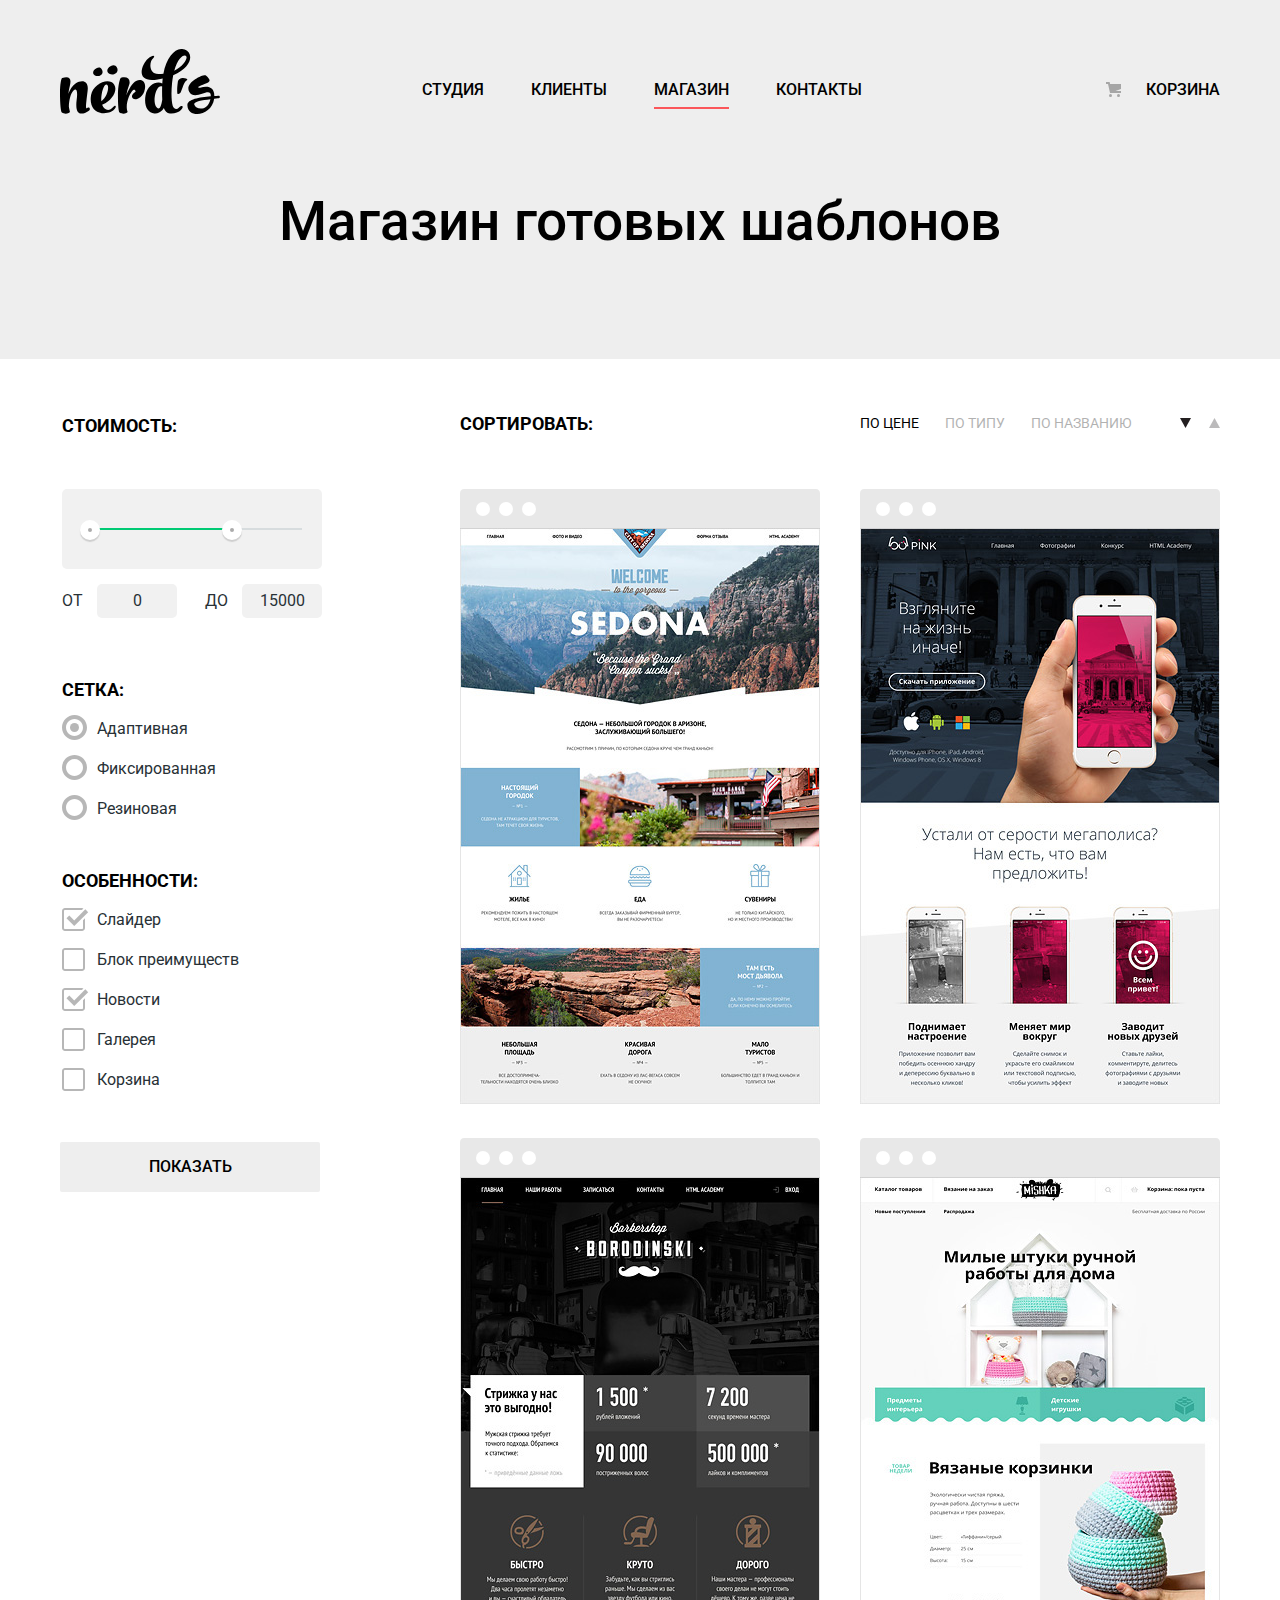
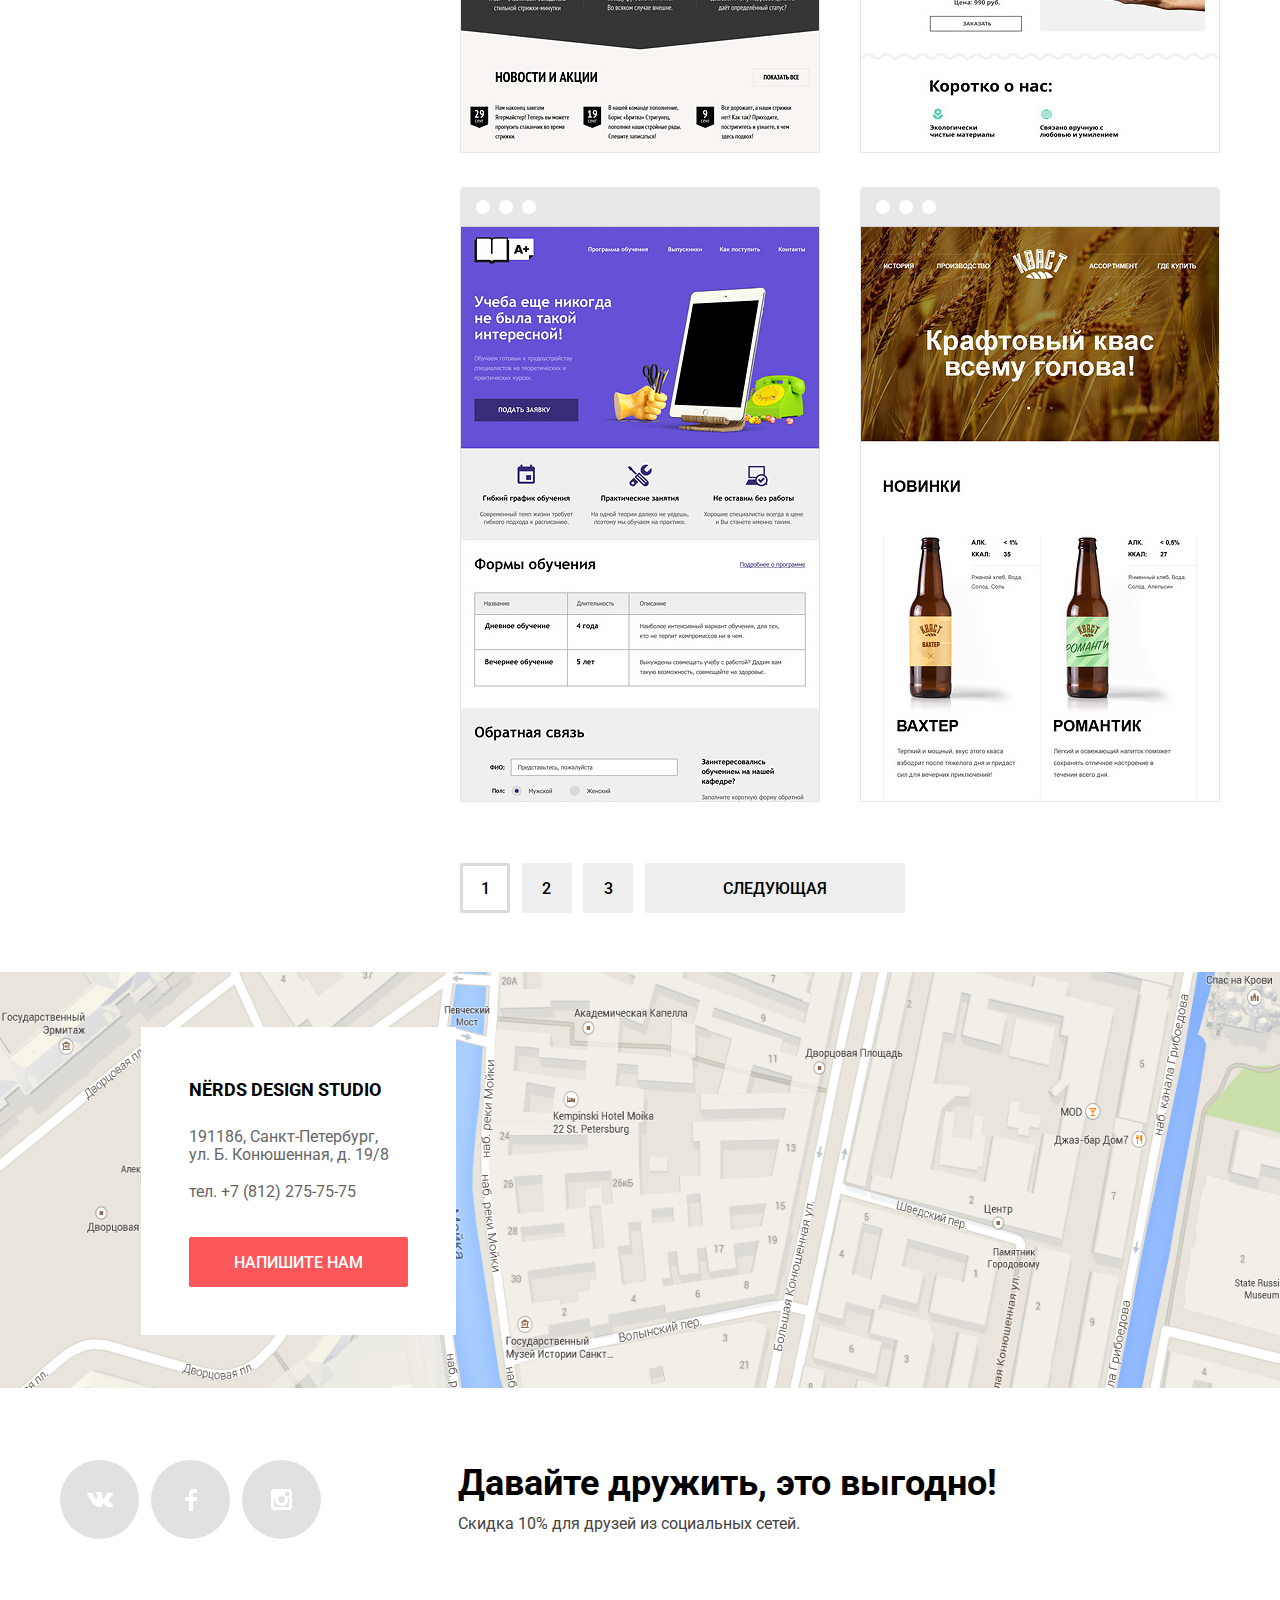
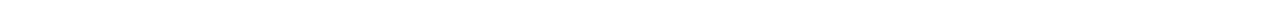
==== commit a92b44fb: "Исправления по критериям. Финишная." ====
--- a/catalog.html
+++ b/catalog.html
@@ -68,25 +68,25 @@
                         <legend>СЕТКА:</legend>
                         <ul>
                             <li class="filter_option">
-                                <label>
-                                    <input type="radio" class="visually_hidden" name="grid" id="adaptive"
-                                           checked/>
+                                <input type="radio" class="visually_hidden grid" name="grid" id="adaptive"
+                                       checked/>
+                                <label for="adaptive">
                                     <span class="radio_indicator"></span>
                                     Адаптивная
                                 </label>
                             </li>
                             
                             <li class="filter_option">
-                                <label>
-                                    <input type="radio" class="visually_hidden" name="grid" id="fixed" disabled/>
+                                <input type="radio" class="visually_hidden grid" name="grid" id="fixed"/>
+                                <label for="fixed">
                                     <span class="radio_indicator"></span>
                                     Фиксированная
                                 </label>
                             </li>
                             
                             <li class="filter_option">
-                                <label>
-                                    <input type="radio" class="visually_hidden" name="grid" id="rubber"/>
+                                <input type="radio" class="visually_hidden grid" name="grid" id="rubber"/>
+                                <label for="rubber">
                                     <span class="radio_indicator"></span>
                                     Резиновая
                                 </label>
@@ -99,40 +99,40 @@
                         <ul>
                             
                             <li class="filter_option">
-                                <label>
-                                    <input class="visually_hidden" type="checkbox" name="slider" checked/>
+                                <input class="visually_hidden feature" type="checkbox" name="slider" id="slider"checked/>
+                                <label for="slider">
                                     <span class="checkbox_indicator"></span>
                                     Слайдер
                                 </label>
                             </li>
                             
                             <li class="filter_option">
-                                <label>
-                                    <input class="visually_hidden" type="checkbox" name="slider"/>
+                                <input class="visually_hidden feature" type="checkbox" name="slider" id="feature_block"/>
+                                <label for="feature_block">
                                     <span class="checkbox_indicator"></span>
                                     Блок преимуществ
                                 </label>
                             </li>
                             
                             <li class="filter_option">
-                                <label>
-                                    <input class="visually_hidden" type="checkbox" name="slider" checked/>
+                                <input class="visually_hidden feature" type="checkbox" name="slider" id="news" checked/>
+                                <label for="news">
                                     <span class="checkbox_indicator"></span>
                                     Новости
                                 </label>
                             </li>
                             
                             <li class="filter_option">
-                                <label>
-                                    <input class="visually_hidden" type="checkbox" name="slider"/>
+                                <input class="visually_hidden feature" type="checkbox" name="slider" id="gallery"/>
+                                <label for="gallery">
                                     <span class="checkbox_indicator"></span>
                                     Галерея
                                 </label>
                             </li>
                             
                             <li class="filter_option">
-                                <label>
-                                  <input class="visually_hidden" type="checkbox" name="slider"/>
+                                <input class="visually_hidden feature" type="checkbox" name="slider" id="box"/>
+                                <label for="box">
                                   <span class="checkbox_indicator"></span>
                                     Корзина
                                 </label>
--- a/css/style-min.css
+++ b/css/style-min.css
@@ -1 +1 @@
-body{font-family:"Roboto","Arial",sans-serif;font-size:16px;line-height:24px;font-weight:400;color:#000;margin:0;min-width:1200px}.header_container{background-color:#eee}.site_header{width:1160px;min-height:115px;padding-left:20px;padding-right:20px;margin-left:auto;margin-right:auto}.site_header nav{display:flex;justify-content:space-between}.header_logo{margin-top:49px;margin-bottom:0}.site_header ul{list-style:none;margin-top:75px;margin-bottom:0}.site_navigation{display:flex;flex-wrap:wrap;margin-left:-35px;min-width:440px;max-width:750px}.site_navigation li{margin-right:47px}.cart a{position:relative}.cart a:before{content:"";position:absolute;top:2px;left:-40px;width:15px;height:15px;background-image:url(../img/general_images/cart-icon.svg);background-repeat:no-repeat;background-position:0 0}.site_header a{font-weight:500;line-height:30px;color:#000;text-decoration:none;text-transform:uppercase}.site_header a:hover,.site_header a:focus{color:#fb565a}.site_header a:active{color:rgba(0,0,0,0.3)}.header_logo:hover{opacity:.8}.header_logo:active{opacity:.3}.contacts{width:100%;max-width:1440px;padding-top:79px;margin-left:auto;margin-right:auto;position:relative}.contacts img{width:100%;max-width:1440px;margin-left:auto;margin-right:auto}.contacts::before{content:"";position:absolute;top:169px;left:820px;width:231px;height:190px;background-image:url(../img/general_images/map-marker.png);background-repeat:no-repeat;background-position:0 0;z-index:2}.contacts a{text-decoration:none}.contact{background-color:#fff;width:219px;min-height:208px;padding:48px;position:absolute;top:134px;left:141px}.studio_name{font-size:18px;font-weight:700;line-height:30px;display:block;margin-top:0;margin-bottom:23px}.adress{line-height:18px;color:#666;max-width:209px;margin-bottom:16px}.telephone{color:#666}.btn_write{width:219px;margin-top:33px}.site_footer{display:flex;width:1160px;padding-left:20px;padding-right:20px;margin-left:auto;margin-right:auto}.social{list-style:none;display:flex;flex-wrap:wrap;max-width:350px;padding:0;margin-top:65px;margin-bottom:70px}.social_btn{display:flex;width:79px;height:79px;border-radius:50%;background-color:#e1e1e1;justify-content:center;align-items:center;margin-right:12px}.social_btn:hover{background-color:#e74246}.social_btn:active img{background-color:#d7373b;opacity:.3;box-shadow:inset 0 3px 0 0 rgba(0,1,1,0.1)}.footer_wrapper{margin-left:125px}.friends{font-size:36px;font-weight:700;line-height:36px;margin-top:70px;margin-bottom:0}.discount{line-height:22px;color:#444;margin-top:12px}.visually_hidden{position:absolute;width:1px;height:1px;margin:-1px;border:0;padding:0;clip:rect(0 0 0 0);overflow:hidden}.button{font-size:16px;font-weight:500;line-height:18px;text-align:center;text-transform:uppercase;text-decoration:none;color:#fff;background-color:#fb565a;border:none;border-radius:2px;display:block;min-height:33px;padding-top:17px}.button:hover{background-color:#e74246}.button:active{background-color:#d7373b;color:rgba(255,255,255,0.3);box-shadow:inset 0 3px 0 0 rgba(0,1,1,0.1)}.main_container{width:1160px;padding-left:20px;padding-right:20px;margin-left:auto;margin-right:auto}.popup_window{position:fixed;top:120px;left:50%;width:960px;min-height:590px;margin-left:-480px;padding:67px 100px 84px;z-index:12;background-color:#fff;box-sizing:border-box;box-shadow:0 0 10px 0 rgba(0,0,0,0.15);display:none}.popup_close{width:21px;height:21px;position:absolute;top:78px;left:849px;font-size:0;background-color:#fff;border:0;cursor:pointer}.popup_close::before{content:"";position:absolute;width:21px;height:21px;top:0;left:0;background-image:url(../img/general_images/close-cross.svg);opacity:.3}.popup_close:hover::before{opacity:1}.popup_close:active::before{opacity:.1}.user_input{width:760px;display:flex;justify-content:space-between;flex-wrap:wrap;margin:0}.user_input p{display:flex;flex-direction:column;margin-bottom:33px;margin-top:0}.popup_window h2{font-size:45px;font-weight:500;line-height:45px;margin-top:0;margin-bottom:40px}.popup_window label{line-height:18px;font-weight:700;margin-top:0;margin-bottom:10px}.popup_window input{width:360px;height:50px;padding:0 13px;box-sizing:border-box;border:#d7dcde 2px solid;border-radius:2px;font:inherit}.popup_window textarea{width:760px;height:118px;padding:13px;box-sizing:border-box;border:#d7dcde 2px solid;border-radius:2px}.popup_window input:hover,.popup_window textarea:hover{border-color:#b4b9bb}.popup_window input:focus,.popup_window textarea:focus{border-color:#000;outline:none}.btn_submit{width:260px;min-height:50px;padding:0;border:none;margin-top:15px}.popup_show{display:block}.popup_error_login{border-color:#e74246}.popup_error input{border-color:#e74246}.slider{width:1160px;padding-left:20px;padding-right:20px;margin-left:auto;margin-right:auto;position:relative}.slide{padding-top:70px;padding-bottom:80px;position:relative}.slide_1,.slide_2,.slide_3{display:none}.slide_active{display:block}.slide_1::before{content:"";position:absolute;top:10px;left:430px;width:698px;height:413px;background-image:url(../img/index_images/slide1.png);background-repeat:no-repeat}.slide_2::before{content:"";position:absolute;top:-9px;left:496px;width:663px;height:430px;background-image:url(../img/index_images/slide2.png);background-repeat:no-repeat}.slide_3::before{content:"";position:absolute;top:10px;left:400px;width:759px;height:411px;background-image:url(../img/index_images/slide3.png);background-repeat:no-repeat}.slider_controls{display:flex;list-style:none;position:absolute;left:50%;bottom:81px;z-index:10;width:160px;height:18px;padding:0;margin-left:-43px}.slider_control button{width:18px;height:18px;margin-right:17px;border-radius:50%;border:none;background-color:#fff;cursor:pointer;position:relative;outline:none}.slider_control button:focus{opacity:.5}.slider_control.active button::before{content:"";position:absolute;left:50%;top:50%;z-index:2;width:4px;height:4px;margin:-4px;background-color:inherit;border:2px solid #c1c1c1;border-radius:50%}.slogan{font-size:55px;line-height:55px;font-weight:500;margin:0}.explanation{margin-top:27px;color:#283136;max-width:460px}.btn_know{width:240px;margin-top:37px}.production{min-height:347px;padding:80px 0 65px;border-bottom:#eee 2px solid}.our_production{list-style:none;padding:0;display:flex;flex-wrap:wrap;margin-top:0}.our_production li{width:300px;margin-right:100px}.our_production li:last-child{margin-right:0}.our_production img{margin-bottom:18px}.our_production p{max-width:250px;min-height:65px;margin:16px 0 0;color:#283136}.our_production h3{font-size:24px;font-weight:700;line-height:30px;text-transform:uppercase;margin:0}.btn_order_web,.btn_order_app,.btn_order_present{width:160px;margin-top:14px}.btn_order_app{background-color:#00ca74}.btn_order_app:hover{background-color:#00bc6c}.btn_order_app:active{background-color:#00aa62;color:#74c69c}.btn_order_present{background-color:#efc84a}.btn_order_present:hover{background-color:#eab534}.btn_order_present:active{background-color:#e5a722;color:#edc47f}.about_us{display:flex;justify-content:space-between;min-height:408px;padding:40px 0 48px;margin-left:auto;margin-right:auto;border-bottom:#eaeaea 2px solid}.about_us_left{max-width:678px}.about_us_right img{margin:0}.about_us_right .we_do{text-align:center;margin-top:30px}.we_are{font-size:45px;font-weight:500;line-height:45px;color:#000;margin-top:34px;margin-bottom:0}.we_do{font-weight:700;text-transform:uppercase;margin-top:40px;margin-bottom:0}.we_like{color:#283136;margin-top:32px;margin-bottom:0}.development{list-style:none;color:#283136;margin-top:25px;margin-left:-3px}.development li{margin-bottom:24px;position:relative}.development li:before{content:"";position:absolute;top:11px;left:-35px;width:25px;height:2px;background-color:#fb565a}.features{list-style:none;display:flex;max-width:360px;padding:0;margin-top:7px}.features li{max-width:96px}.features li:nth-child(2){margin-left:24px;margin-right:24px}.percent{font-size:45px;font-weight:700;margin-bottom:30px}.percent sup{font-size:28px}.percent_text{line-height:18px;color:#283136;margin:0}.partners{display:flex;flex-wrap:wrap;justify-content:space-between;align-items:center;padding:50px 43px 39px 31px;min-height:90px;border-bottom:#eaeaea 2px solid}.partners a{display:flex;justify-content:center;position:relative}.partners a:nth-child(3){margin-top:-7px;margin-left:-23px}.partners a:nth-child(4){margin-top:-7px;margin-left:-20px}.partner_logo img{opacity:.2}.partner_logo img:hover{opacity:1}.partner_logo img:active{opacity:.1}.partners a:nth-child(2)::after{content:"";position:absolute;top:4px;left:249px;width:2px;height:52px;background-color:#000}.partners a:nth-child(3)::after{content:"";position:absolute;top:18px;left:252px;width:2px;height:52px;background-color:#000}.partners a:nth-child(4)::after{content:"";position:absolute;top:0;left:242px;width:2px;height:52px;background-color:#000}.partners a::after{opacity:.2}.site_current{height:32px;border-bottom:#fb565a 2px solid}.catalog_name h1{font-size:55px;font-weight:500;line-height:55px;text-align:center;background-color:#eee;min-height:165px;width:100%;padding-top:70px;margin:0}.main_content{display:flex;justify-content:space-between}.filters{width:260px;min-height:835px;padding-top:52px}.filter fieldset{border:0 none}.filter legend{font-family:"Roboto","Arial",sans-serif;font-size:18px;font-weight:700;line-height:30px;text-transform:uppercase}.by_price{margin-bottom:59px;padding:0}.by_grid{margin-top:-2px;margin-bottom:25px;padding:0}.by_features{margin-bottom:30px;padding:0}.filter_option label{line-height:20px;color:#283136}.filter_range{width:260px;margin-top:49px}.range_controls{position:relative;height:41px;margin-top:-1px;margin-bottom:15px;padding-top:39px;padding-right:20px;padding-left:20px;background-color:#f1f1f1;border-radius:5px}.range_controls .scale{height:2px;background:#d7dcde}.range_controls .bar{width:70%;height:2px;background:#00ca74}.range_controls .toggle{position:absolute;top:31px;left:0;width:4px;height:4px;padding:0;border:8px solid #fff;background-color:#ababab;box-shadow:0 2px 1px 0 #cfcfcf;border-radius:50%;cursor:pointer}.range_controls .toggle_min{left:18px}.range_controls .toggle_max{left:160px}.price_controls{font-size:0}.price_controls label{display:inline-block;width:50%;vertical-align:middle;font-size:16px;text-transform:uppercase;color:#283136}.price_controls input{width:60px;padding:8px 10px;margin-left:10px;font-family:Roboto,Arial,sans-serif;font-size:16px;text-align:center;color:#283136;border:none;border-radius:5px;background:#f1f1f1}.max_price{text-align:right}.filter_option{position:relative;cursor:pointer;padding-left:10px;margin-left:25px;margin-top:-4px;margin-bottom:20px}.filter_option input[type="radio"] + .radio_indicator{position:absolute;top:-2px;left:-25px;width:25px;height:25px;background-image:url(../img/catalog_images/radio-off.svg);opacity:.4}.filter_option input[type="radio"]:checked + .radio_indicator{position:absolute;top:-2px;left:-25px;width:25px;height:25px;background-image:url(../img/catalog_images/radio-on.svg);opacity:.4}.filter_option input[type="radio"]:hover + .radio_indicator{opacity:1}.filter_option input[type="radio"]:disabled + .radio_indicator{opacity:.1}.filter_option input[type="radio"]:focus + .radio_indicator{outline:#71b9ff 5px auto}.filter_option input[type="radio"]:disabled + label{color:rgba(40,49,54,0.3)}.filter_option label + input[type="radio"]:disabled{color:rgba(40,49,54,0.3)}.filter_option input[type="checkbox"] + .checkbox_indicator{position:absolute;top:0;left:-25px;width:23px;height:23px;background-image:url(../img/catalog_images/checkbox-off.svg);opacity:.4}.filter_option input[type="checkbox"]:checked + .checkbox_indicator{position:absolute;top:0;left:-25px;width:27px;height:23px;background-image:url(../img/catalog_images/checkbox-on.svg);opacity:.4}.filter_option input[type="checkbox"]:hover + .checkbox_indicator{opacity:1}.filter input[type="checkbox"]:disabled + .checkbox_indicator{opacity:.1}.filter_option input[type="checkbox"]:focus + .checkbox_indicator{outline:#71b9ff 5px auto}.filter_option input[type="checkbox"]:disabled + .checkbox_indicator + label{color:rgba(40,49,54,0.3)}.by_grid ul,.by_features ul{list-style:none;padding:0}.btn_show{font-size:16px;font-weight:500;line-height:18px;color:#000;background-color:#eee;border:none;border-radius:2px;width:260px;height:50px;padding:0}.btn_show:hover{background-color:#dfdfdf}.btn_show:active{background-color:#d5d5d5;color:rgba(0,0,0,0.3);box-shadow:inset 0 3px 0 0 rgba(0,1,1,0.1)}.sorting{display:flex;justify-content:space-between;padding-top:58px;padding-bottom:60px}.sorting_types{display:flex;justify-content:space-between;width:360px;margin:0;margin-top:-22px;padding:0}.types{list-style:none;display:flex;padding:0;flex-wrap:wrap;max-width:300px}.types li{margin-right:26px}.arrows{list-style:none;display:flex;padding:0}.arrows li:nth-child(2){margin-left:18px}.sorting p{font-size:18px;font-weight:700;line-height:18px;text-transform:uppercase;margin-top:-2px}.sorting a{font-size:14px;line-height:18px;text-transform:uppercase;text-decoration:none;color:#000;opacity:.3}.sorting a:hover{opacity:.6}.sorting a:active{opacity:1}.sorting .current_choice{opacity:1}.goods{margin-top:17px;margin-bottom:0}.card_items{list-style:none;display:flex;justify-content:space-between;flex-wrap:wrap;max-width:760px;padding:0;margin:0}.card_item{position:relative;margin-bottom:73px;height:576px}.card_item::before{content:url("../img/catalog_images/browser.svg");position:absolute;top:-39px;left:0;opacity:.12}.card_item_hover{display:none;box-sizing:border-box;width:360px;min-height:231px;max-height:576px;padding-top:30px;padding-bottom:33px;overflow-y:auto;text-align:center;background-color:#eee;position:absolute;left:0;bottom:0}.card_item:hover .card_item_hover{display:block}.card_item:hover{box-shadow:0 6px 15px 0 rgba(0,1,1,0.25)}.card_item:hover::before{opacity:1}.card_item_hover a{display:block;font-size:18px;font-weight:700;line-height:30px;text-transform:uppercase;text-decoration:none;color:#000;margin:0}.card_item_hover p{line-height:18px;color:#666;width:240px;margin-left:auto;margin-right:auto;margin-bottom:30px}.btn_price{width:200px;height:50px;padding:0;margin-left:80px;margin-right:80px}.btn_price:active{color:#fff}.pages{list-style:none;display:flex;flex-wrap:wrap;justify-content:space-between;width:445px;padding:0;margin-top:-12px;margin-bottom:-20px}.pages a{font-size:16px;font-weight:500;line-height:18px;text-decoration:none;color:#000;background-color:#eee;border:none;border-radius:2px}.pages a:hover{background-color:#dfdfdf}.pages a:active{background-color:#d5d5d5;color:rgba(0,0,0,0.3)}.page_current a,.page a{text-align:center;display:block;width:50px;height:33px;padding-top:17px}.page_current a{background-color:#fff;border:#dbdbdb 3px solid;width:44px;height:30px;padding-top:14px}.next a{text-transform:uppercase;display:block;width:260px;height:33px;padding-top:17px;text-align:center}+body{font-family:"Roboto","Arial",sans-serif;font-size:16px;line-height:24px;font-weight:400;color:#000;margin:0;min-width:1200px}.header_container{background-color:#eee}.site_header{width:1160px;min-height:115px;padding-left:20px;padding-right:20px;margin-left:auto;margin-right:auto}.site_header nav{display:-webkit-box;display:-ms-flexbox;display:flex;-webkit-box-pack:justify;-ms-flex-pack:justify;justify-content:space-between}.header_logo{margin-top:49px;margin-bottom:0}.site_header ul{list-style:none;margin-top:75px;margin-bottom:0}.site_navigation{display:-webkit-box;display:-ms-flexbox;display:flex;-ms-flex-wrap:wrap;flex-wrap:wrap;margin-left:-35px;min-width:440px;max-width:750px}.site_navigation li{margin-right:47px}.cart a{position:relative}.cart a:before{content:"";position:absolute;top:2px;left:-40px;width:15px;height:15px;background-image:url(../img/general_images/cart-icon.svg);background-repeat:no-repeat;background-position:0 0}.site_header a{font-weight:500;line-height:30px;color:#000;text-decoration:none;text-transform:uppercase}.site_header a:hover,.site_header a:focus{color:#fb565a}.site_header a:active{color:rgba(0,0,0,0.3)}.header_logo:hover{opacity:.8}.header_logo:active{opacity:.3}.contacts{width:100%;max-width:1440px;padding-top:79px;margin-left:auto;margin-right:auto;position:relative}.contacts img{width:100%;max-width:1440px;margin-left:auto;margin-right:auto}.contacts a{text-decoration:none}.contact{background-color:#fff;width:219px;min-height:208px;padding:48px;position:absolute;top:134px;left:141px}.studio_name{font-size:18px;font-weight:700;line-height:30px;display:block;margin-top:0;margin-bottom:23px}.adress{line-height:18px;color:#666;max-width:209px;margin-bottom:16px}.telephone{color:#666}.btn_write{width:219px;margin-top:33px}.site_footer{display:-webkit-box;display:-ms-flexbox;display:flex;width:1160px;padding-left:20px;padding-right:20px;margin-left:auto;margin-right:auto}.social{list-style:none;display:-webkit-box;display:-ms-flexbox;display:flex;-ms-flex-wrap:wrap;flex-wrap:wrap;max-width:350px;padding:0;margin-top:65px;margin-bottom:70px}.social_btn{display:-webkit-box;display:-ms-flexbox;display:flex;width:79px;height:79px;border-radius:50%;background-color:#e1e1e1;-webkit-box-pack:center;-ms-flex-pack:center;justify-content:center;-webkit-box-align:center;-ms-flex-align:center;align-items:center;margin-right:12px}.social_btn:hover{background-color:#e74246}.social_btn:active img{background-color:#d7373b;opacity:.3;-webkit-box-shadow:inset 0 3px 0 0 rgba(0,1,1,0.1);box-shadow:inset 0 3px 0 0 rgba(0,1,1,0.1)}.footer_wrapper{margin-left:125px}.friends{font-size:36px;font-weight:700;line-height:36px;margin-top:70px;margin-bottom:0}.discount{line-height:22px;color:#444;margin-top:12px}.visually_hidden{position:absolute;width:1px;height:1px;margin:-1px;border:0;padding:0;clip:rect(0 0 0 0);overflow:hidden}.button{font-size:16px;font-weight:500;line-height:18px;text-align:center;text-transform:uppercase;text-decoration:none;color:#fff;background-color:#fb565a;border:none;border-radius:2px;display:block;min-height:33px;padding-top:17px}.button:hover{background-color:#e74246}.button:active{background-color:#d7373b;color:rgba(255,255,255,0.3);-webkit-box-shadow:inset 0 3px 0 0 rgba(0,1,1,0.1);box-shadow:inset 0 3px 0 0 rgba(0,1,1,0.1)}.main_container{width:1160px;padding-left:20px;padding-right:20px;margin-left:auto;margin-right:auto}.popup_window{position:fixed;top:120px;left:50%;width:960px;min-height:590px;margin-left:-480px;padding:67px 100px 84px;z-index:12;background-color:#fff;-webkit-box-sizing:border-box;box-sizing:border-box;-webkit-box-shadow:0 0 10px 0 rgba(0,0,0,0.15);box-shadow:0 0 10px 0 rgba(0,0,0,0.15);display:none}.popup_close{width:21px;height:21px;position:absolute;top:78px;left:849px;font-size:0;background-color:#fff;border:0;cursor:pointer}.popup_close::before{content:"";position:absolute;width:21px;height:21px;top:0;left:0;background-image:url(../img/general_images/close-cross.svg);opacity:.3}.popup_close:hover::before{opacity:1}.popup_close:active::before{opacity:.1}.user_input{width:760px;display:-webkit-box;display:-ms-flexbox;display:flex;-webkit-box-pack:justify;-ms-flex-pack:justify;justify-content:space-between;-ms-flex-wrap:wrap;flex-wrap:wrap;margin:0}.user_input p{display:-webkit-box;display:-ms-flexbox;display:flex;-webkit-box-orient:vertical;-webkit-box-direction:normal;-ms-flex-direction:column;flex-direction:column;margin-bottom:33px;margin-top:0}.popup_window h2{font-size:45px;font-weight:500;line-height:45px;margin-top:0;margin-bottom:40px}.popup_window label{line-height:18px;font-weight:700;margin-top:0;margin-bottom:10px}.popup_window input{width:360px;height:50px;padding:0 13px;-webkit-box-sizing:border-box;box-sizing:border-box;border:#d7dcde 2px solid;border-radius:2px;font:inherit}.popup_window textarea{width:760px;height:118px;padding:13px;-webkit-box-sizing:border-box;box-sizing:border-box;border:#d7dcde 2px solid;border-radius:2px}.popup_window input:hover,.popup_window textarea:hover{border-color:#b4b9bb}.popup_window input:focus,.popup_window textarea:focus{border-color:#000;outline:none}.btn_submit{width:260px;min-height:50px;padding:0;border:none;margin-top:15px}@keyframes popup_rise{0%{transform:translateY(2000px)}70%{transform:translateY(-30px)}90%{transform:translateY(10px)}100%{transform:translateY(0)}}.popup_show{display:block;animation-name:popup_rise;animation-duration:1s}.popup_error_login{border-color:#e74246}@keyframes shake{0%,100%{transform:translateX(0)translateY(0)}10%,30%,50%,70%,90%{transform:translateX(-20px)translateY(-20px)}20%,40%,60%,80%{transform:translateX(20px)translateY(20px)}}.popup_wrong{animation-name:shake;animation-duration:1s}.popup_error input{border-color:#e74246}.slider{width:1160px;padding-left:20px;padding-right:20px;margin-left:auto;margin-right:auto;position:relative}.slide{padding-top:70px;padding-bottom:80px;position:relative}.slide_1,.slide_2,.slide_3{display:none}.slide_active{display:block}.slide_1::before{content:"";position:absolute;top:10px;left:430px;width:698px;height:413px;background-image:url(../img/index_images/slide1.png);background-repeat:no-repeat}.slide_2::before{content:"";position:absolute;top:-9px;left:496px;width:663px;height:430px;background-image:url(../img/index_images/slide2.png);background-repeat:no-repeat}.slide_3::before{content:"";position:absolute;top:10px;left:400px;width:759px;height:411px;background-image:url(../img/index_images/slide3.png);background-repeat:no-repeat}.slider_controls{display:-webkit-box;display:-ms-flexbox;display:flex;list-style:none;position:absolute;left:50%;bottom:81px;z-index:10;width:160px;height:18px;padding:0;margin-left:-43px}.slider_control button{width:18px;height:18px;margin-right:17px;border-radius:50%;border:none;background-color:#fff;cursor:pointer;position:relative;outline:none}.slider_control button:focus{opacity:.5}.slider_control.active button::before{content:"";position:absolute;left:50%;top:50%;z-index:2;width:4px;height:4px;margin:-4px;background-color:inherit;border:2px solid #c1c1c1;border-radius:50%}.slogan{font-size:55px;line-height:55px;font-weight:500;margin:0}.explanation{margin-top:27px;color:#283136;max-width:460px}.btn_know{width:240px;margin-top:37px}.production{min-height:347px;padding:80px 0 0;border-bottom:#eee 2px solid}.our_production{list-style:none;padding:0;display:-webkit-box;display:-ms-flexbox;display:flex;-ms-flex-wrap:wrap;flex-wrap:wrap;margin-top:0}.our_production li{width:300px;margin-right:100px;margin-bottom:65px}.our_production li:nth-child(3n){margin-right:0}.our_production img{margin-bottom:18px}.our_production p{max-width:250px;min-height:65px;margin:16px 0 0;color:#283136}.our_production h3{font-size:24px;font-weight:700;line-height:30px;text-transform:uppercase;margin:0}.btn_order_web,.btn_order_app,.btn_order_present{width:160px;margin-top:14px}.btn_order_app{background-color:#00ca74}.btn_order_app:hover{background-color:#00bc6c}.btn_order_app:active{background-color:#00aa62;color:#74c69c}.btn_order_present{background-color:#efc84a}.btn_order_present:hover{background-color:#eab534}.btn_order_present:active{background-color:#e5a722;color:#edc47f}.about_us{display:-webkit-box;display:-ms-flexbox;display:flex;-webkit-box-pack:justify;-ms-flex-pack:justify;justify-content:space-between;min-height:408px;padding:40px 0 48px;margin-left:auto;margin-right:auto;border-bottom:#eaeaea 2px solid}.about_us_left{max-width:678px}.about_us_right img{margin:0}.about_us_right .we_do{text-align:center;margin-top:30px}.we_are{font-size:45px;font-weight:500;line-height:45px;color:#000;margin-top:34px;margin-bottom:0}.we_do{font-weight:700;text-transform:uppercase;margin-top:40px;margin-bottom:0}.we_like{color:#283136;margin-top:32px;margin-bottom:0}.development{list-style:none;color:#283136;margin-top:25px;margin-left:-3px}.development li{margin-bottom:24px;position:relative}.development li:before{content:"";position:absolute;top:11px;left:-35px;width:25px;height:2px;background-color:#fb565a}.features{list-style:none;display:-webkit-box;display:-ms-flexbox;display:flex;max-width:360px;padding:0;margin-top:7px}.features li{max-width:96px}.features li:nth-child(2){margin-left:24px;margin-right:24px}.percent{font-size:45px;font-weight:700;margin-bottom:30px}.percent sup{font-size:28px}.percent_text{line-height:18px;color:#283136;margin:0}.partners{display:-webkit-box;display:-ms-flexbox;display:flex;-ms-flex-wrap:wrap;flex-wrap:wrap;-webkit-box-pack:justify;-ms-flex-pack:justify;justify-content:space-between;-webkit-box-align:center;-ms-flex-align:center;align-items:center;padding:50px 43px 39px 31px;min-height:90px;border-bottom:#eaeaea 2px solid}.partners a{display:-webkit-box;display:-ms-flexbox;display:flex;-webkit-box-pack:center;-ms-flex-pack:center;justify-content:center;position:relative}.partners a:nth-child(3){margin-top:-7px;margin-left:-23px}.partners a:nth-child(4){margin-top:-7px;margin-left:-20px}.partner_logo img{opacity:.2}.partner_logo img:hover{opacity:1}.partner_logo img:active{opacity:.1}.partners a:nth-child(2)::after{content:"";position:absolute;top:4px;left:249px;width:2px;height:52px;background-color:#000}.partners a:nth-child(3)::after{content:"";position:absolute;top:18px;left:252px;width:2px;height:52px;background-color:#000}.partners a:nth-child(4)::after{content:"";position:absolute;top:0;left:242px;width:2px;height:52px;background-color:#000}.partners a::after{opacity:.2}.site_current{height:32px;border-bottom:#fb565a 2px solid}.catalog_name h1{font-size:55px;font-weight:500;line-height:55px;text-align:center;background-color:#eee;min-height:165px;width:100%;padding-top:70px;margin:0}.main_content{display:-webkit-box;display:-ms-flexbox;display:flex;-webkit-box-pack:justify;-ms-flex-pack:justify;justify-content:space-between}.filters{width:260px;min-height:835px;padding-top:52px}.filter fieldset{border:0 none}.filter legend{font-family:"Roboto","Arial",sans-serif;font-size:18px;font-weight:700;line-height:30px;text-transform:uppercase}.by_price{margin-bottom:59px;padding:0}.by_grid{margin-top:-2px;margin-bottom:25px;padding:0}.by_features{margin-bottom:30px;padding:0}.filter_option label{line-height:20px;color:#283136}.filter_range{width:260px;margin-top:49px}.range_controls{position:relative;height:41px;margin-top:-1px;margin-bottom:15px;padding-top:39px;padding-right:20px;padding-left:20px;background-color:#f1f1f1;border-radius:5px}.range_controls .scale{height:2px;background:#d7dcde}.range_controls .bar{width:70%;height:2px;background:#00ca74}.range_controls .toggle{position:absolute;top:31px;left:0;width:4px;height:4px;padding:0;border:8px solid #fff;background-color:#ababab;-webkit-box-shadow:0 2px 1px 0 #cfcfcf;box-shadow:0 2px 1px 0 #cfcfcf;border-radius:50%;cursor:pointer}.range_controls .toggle_min{left:18px}.range_controls .toggle_max{left:160px}.price_controls{font-size:0}.price_controls label{display:inline-block;width:50%;vertical-align:middle;font-size:16px;text-transform:uppercase;color:#283136}.price_controls input{width:60px;padding:8px 10px;margin-left:10px;font-family:Roboto,Arial,sans-serif;font-size:16px;text-align:center;color:#283136;border:none;border-radius:5px;background:#f1f1f1}.max_price{text-align:right}.filter_option{position:relative;cursor:pointer;padding-left:10px;margin-left:25px;margin-top:-4px;margin-bottom:20px}.grid + label .radio_indicator{position:absolute;top:-2px;left:-25px;width:25px;height:25px;background-image:url(../img/catalog_images/radio-off.svg);opacity:.4}.grid:checked + label .radio_indicator{position:absolute;top:-2px;left:-25px;width:25px;height:25px;background-image:url(../img/catalog_images/radio-on.svg);opacity:.4}.grid:hover + label .radio_indicator{opacity:1}.grid:disabled + label .radio_indicator{opacity:.1}.grid:focus + label .radio_indicator{outline:#71b9ff 5px auto}.grid:disabled + label{color:rgba(40,49,54,0.3)}.feature + label .checkbox_indicator{position:absolute;top:0;left:-25px;width:23px;height:23px;background-image:url(../img/catalog_images/checkbox-off.svg);opacity:.4}.feature:checked + label .checkbox_indicator{position:absolute;top:0;left:-25px;width:27px;height:23px;background-image:url(../img/catalog_images/checkbox-on.svg);opacity:.4}.feature:hover + label .checkbox_indicator{opacity:1}.feature:disabled + label .checkbox_indicator{opacity:.1}.feature:focus + label .checkbox_indicator{outline:#71b9ff 5px auto}.feature:disabled + label{color:rgba(40,49,54,0.3)}.by_grid ul,.by_features ul{list-style:none;padding:0}.btn_show{font-size:16px;font-weight:500;line-height:18px;color:#000;background-color:#eee;border:none;border-radius:2px;width:260px;height:50px;padding:0}.btn_show:hover{background-color:#dfdfdf}.btn_show:active{background-color:#d5d5d5;color:rgba(0,0,0,0.3);-webkit-box-shadow:inset 0 3px 0 0 rgba(0,1,1,0.1);box-shadow:inset 0 3px 0 0 rgba(0,1,1,0.1)}.sorting{display:-webkit-box;display:-ms-flexbox;display:flex;-webkit-box-pack:justify;-ms-flex-pack:justify;justify-content:space-between;padding-top:58px;padding-bottom:60px}.sorting_types{display:-webkit-box;display:-ms-flexbox;display:flex;-webkit-box-pack:justify;-ms-flex-pack:justify;justify-content:space-between;width:360px;margin:0;margin-top:-22px;padding:0}.types{list-style:none;display:-webkit-box;display:-ms-flexbox;display:flex;padding:0;-ms-flex-wrap:wrap;flex-wrap:wrap;max-width:300px}.types li{margin-right:26px}.arrows{list-style:none;display:-webkit-box;display:-ms-flexbox;display:flex;padding:0}.arrows li:nth-child(2){margin-left:18px}.sorting p{font-size:18px;font-weight:700;line-height:18px;text-transform:uppercase;margin-top:-2px}.sorting a{font-size:14px;line-height:18px;text-transform:uppercase;text-decoration:none;color:#000;opacity:.3}.sorting a:hover{opacity:.6}.sorting a:active{opacity:1}.sorting .current_choice{opacity:1}.goods{margin-top:17px;margin-bottom:0}.card_items{list-style:none;display:-webkit-box;display:-ms-flexbox;display:flex;-webkit-box-pack:justify;-ms-flex-pack:justify;justify-content:space-between;-ms-flex-wrap:wrap;flex-wrap:wrap;max-width:760px;padding:0;margin:0}.card_item{position:relative;margin-bottom:73px;height:576px}.card_item::before{content:url("../img/catalog_images/browser.svg");position:absolute;top:-39px;left:0;opacity:.12}.card_item_hover{display:none;-webkit-box-sizing:border-box;box-sizing:border-box;width:360px;min-height:231px;max-height:576px;padding-top:30px;padding-bottom:33px;overflow-y:auto;text-align:center;background-color:#eee;position:absolute;left:0;bottom:0}.card_item:hover .card_item_hover{display:block}.card_item:hover{-webkit-box-shadow:0 6px 15px 0 rgba(0,1,1,0.25);box-shadow:0 6px 15px 0 rgba(0,1,1,0.25)}.card_item:hover::before{opacity:1}.card_item_hover a{display:block;font-size:18px;font-weight:700;line-height:30px;text-transform:uppercase;text-decoration:none;color:#000;margin:0}.card_item_hover p{line-height:18px;color:#666;width:240px;margin-left:auto;margin-right:auto;margin-bottom:30px}.btn_price{width:200px;height:50px;padding:0;margin-left:80px;margin-right:80px}.btn_price:active{color:#fff}.pages{list-style:none;display:-webkit-box;display:-ms-flexbox;display:flex;-ms-flex-wrap:wrap;flex-wrap:wrap;-webkit-box-pack:justify;-ms-flex-pack:justify;justify-content:space-between;width:445px;padding:0;margin-top:-12px;margin-bottom:-20px}.pages a{font-size:16px;font-weight:500;line-height:18px;text-decoration:none;color:#000;background-color:#eee;border:none;border-radius:2px}.pages a:hover{background-color:#dfdfdf}.pages a:active{background-color:#d5d5d5;color:rgba(0,0,0,0.3)}.page_current a,.page a{text-align:center;display:block;width:50px;height:33px;padding-top:17px}.page_current a{background-color:#fff;border:#dbdbdb 3px solid;width:44px;height:30px;padding-top:14px}.next a{text-transform:uppercase;display:block;width:260px;height:33px;padding-top:17px;text-align:center}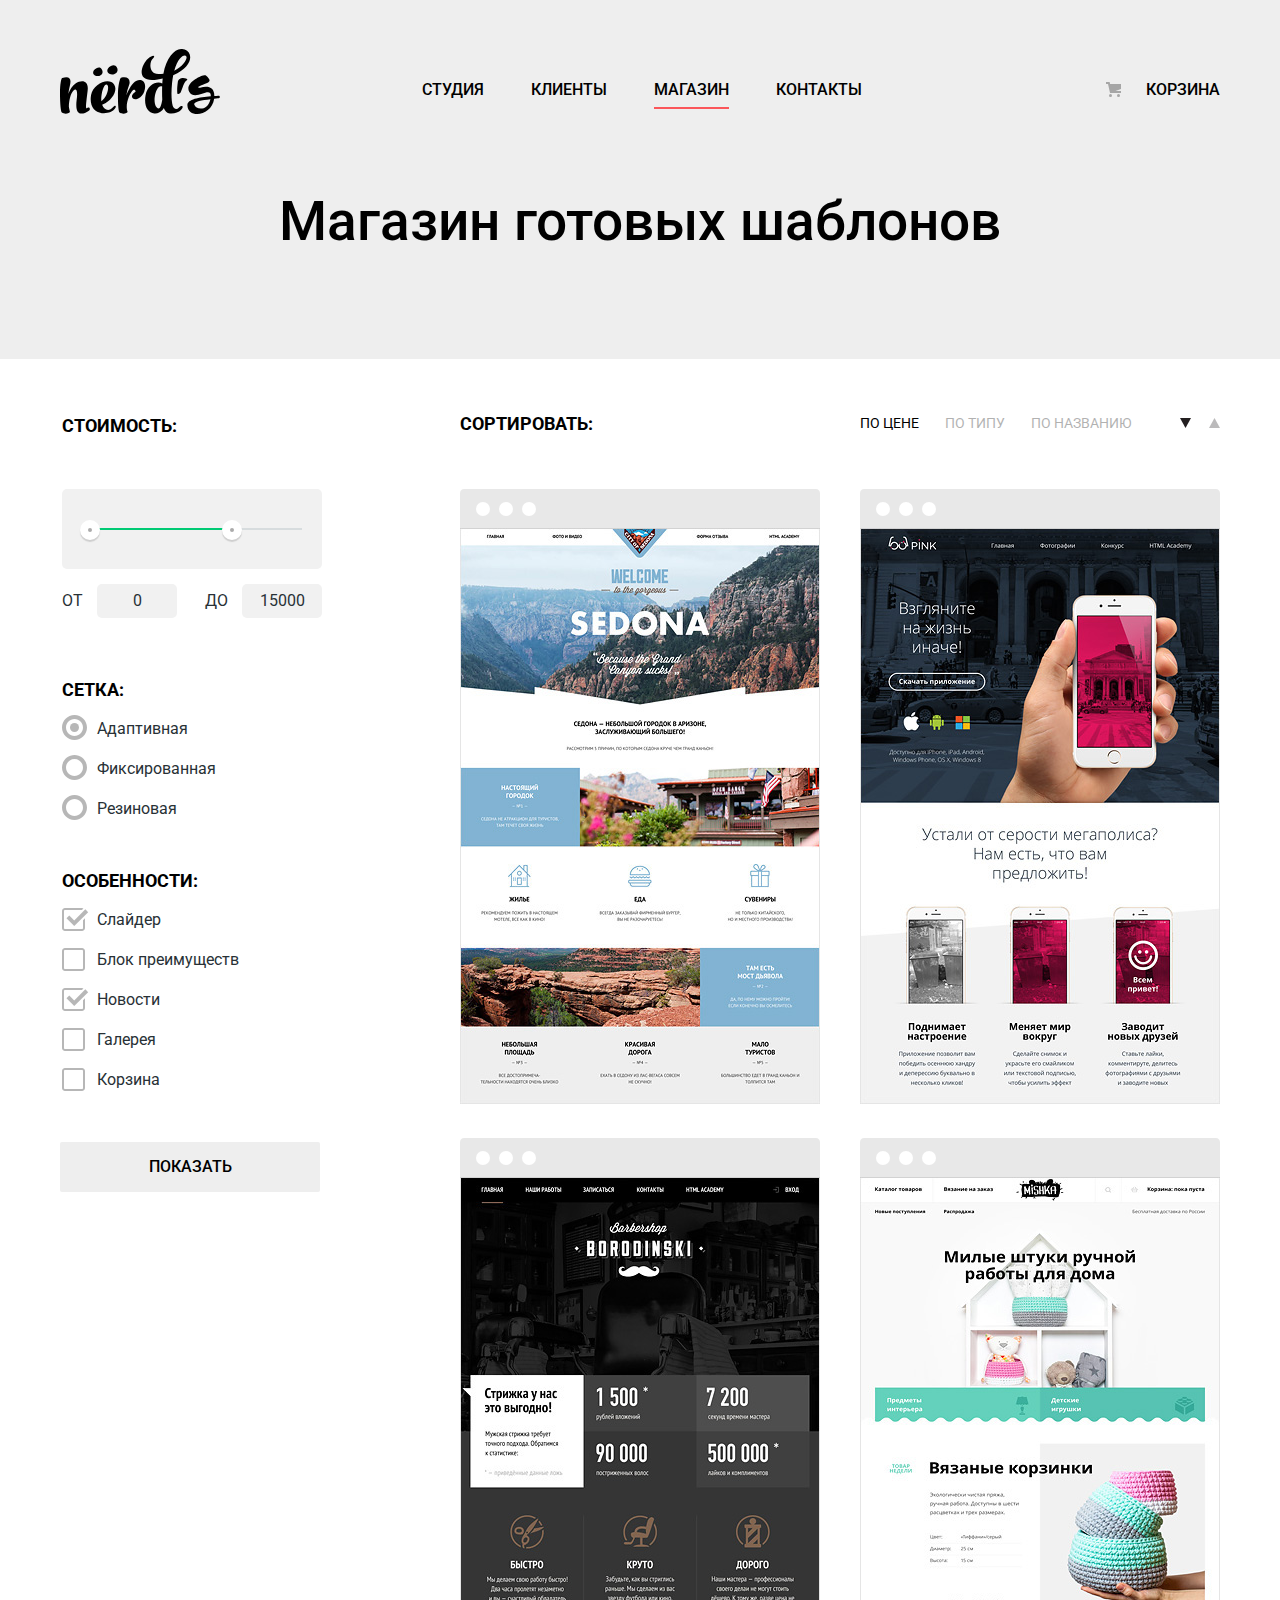
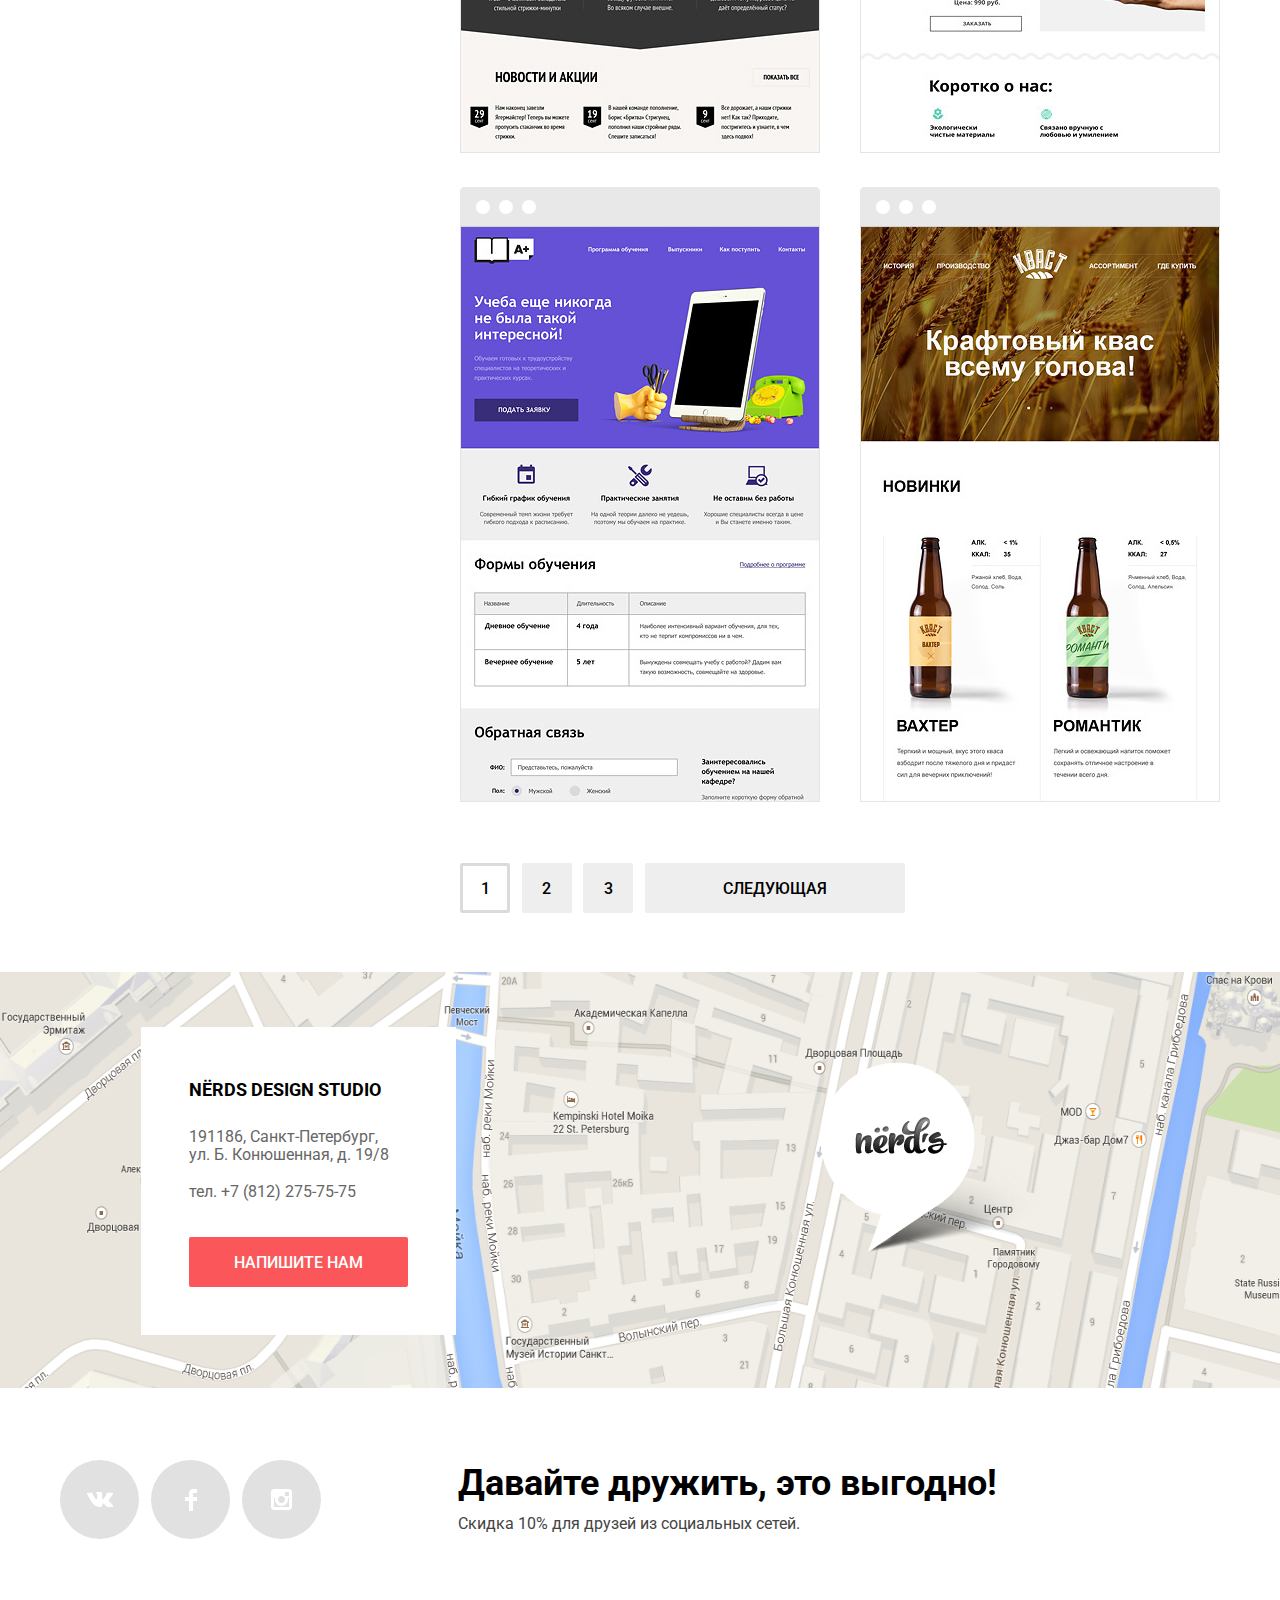
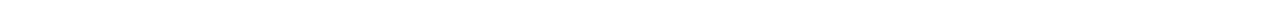
==== commit 11b3f395: "Исправления по критериям. Карта." ====
--- a/catalog.html
+++ b/catalog.html
@@ -247,6 +247,7 @@
     
     <section class="contacts">
         <h2 class="visually_hidden">Контактная информация</h2>
+        <iframe src="https://yandex.ru/map-widget/v1/-/CCUKR0Jl" width="1440" height="416" allowfullscreen></iframe>
         <img src="img/general_images/map.png" width="1440" height="416" alt="Карта проезда">
         <div class="contact">
             <p class="studio_name">NЁRDS DESIGN STUDIO</p>
--- a/css/style-min.css
+++ b/css/style-min.css
@@ -1 +1 @@
-body{font-family:"Roboto","Arial",sans-serif;font-size:16px;line-height:24px;font-weight:400;color:#000;margin:0;min-width:1200px}.header_container{background-color:#eee}.site_header{width:1160px;min-height:115px;padding-left:20px;padding-right:20px;margin-left:auto;margin-right:auto}.site_header nav{display:-webkit-box;display:-ms-flexbox;display:flex;-webkit-box-pack:justify;-ms-flex-pack:justify;justify-content:space-between}.header_logo{margin-top:49px;margin-bottom:0}.site_header ul{list-style:none;margin-top:75px;margin-bottom:0}.site_navigation{display:-webkit-box;display:-ms-flexbox;display:flex;-ms-flex-wrap:wrap;flex-wrap:wrap;margin-left:-35px;min-width:440px;max-width:750px}.site_navigation li{margin-right:47px}.cart a{position:relative}.cart a:before{content:"";position:absolute;top:2px;left:-40px;width:15px;height:15px;background-image:url(../img/general_images/cart-icon.svg);background-repeat:no-repeat;background-position:0 0}.site_header a{font-weight:500;line-height:30px;color:#000;text-decoration:none;text-transform:uppercase}.site_header a:hover,.site_header a:focus{color:#fb565a}.site_header a:active{color:rgba(0,0,0,0.3)}.header_logo:hover{opacity:.8}.header_logo:active{opacity:.3}.contacts{width:100%;max-width:1440px;padding-top:79px;margin-left:auto;margin-right:auto;position:relative}.contacts img{width:100%;max-width:1440px;margin-left:auto;margin-right:auto}.contacts a{text-decoration:none}.contact{background-color:#fff;width:219px;min-height:208px;padding:48px;position:absolute;top:134px;left:141px}.studio_name{font-size:18px;font-weight:700;line-height:30px;display:block;margin-top:0;margin-bottom:23px}.adress{line-height:18px;color:#666;max-width:209px;margin-bottom:16px}.telephone{color:#666}.btn_write{width:219px;margin-top:33px}.site_footer{display:-webkit-box;display:-ms-flexbox;display:flex;width:1160px;padding-left:20px;padding-right:20px;margin-left:auto;margin-right:auto}.social{list-style:none;display:-webkit-box;display:-ms-flexbox;display:flex;-ms-flex-wrap:wrap;flex-wrap:wrap;max-width:350px;padding:0;margin-top:65px;margin-bottom:70px}.social_btn{display:-webkit-box;display:-ms-flexbox;display:flex;width:79px;height:79px;border-radius:50%;background-color:#e1e1e1;-webkit-box-pack:center;-ms-flex-pack:center;justify-content:center;-webkit-box-align:center;-ms-flex-align:center;align-items:center;margin-right:12px}.social_btn:hover{background-color:#e74246}.social_btn:active img{background-color:#d7373b;opacity:.3;-webkit-box-shadow:inset 0 3px 0 0 rgba(0,1,1,0.1);box-shadow:inset 0 3px 0 0 rgba(0,1,1,0.1)}.footer_wrapper{margin-left:125px}.friends{font-size:36px;font-weight:700;line-height:36px;margin-top:70px;margin-bottom:0}.discount{line-height:22px;color:#444;margin-top:12px}.visually_hidden{position:absolute;width:1px;height:1px;margin:-1px;border:0;padding:0;clip:rect(0 0 0 0);overflow:hidden}.button{font-size:16px;font-weight:500;line-height:18px;text-align:center;text-transform:uppercase;text-decoration:none;color:#fff;background-color:#fb565a;border:none;border-radius:2px;display:block;min-height:33px;padding-top:17px}.button:hover{background-color:#e74246}.button:active{background-color:#d7373b;color:rgba(255,255,255,0.3);-webkit-box-shadow:inset 0 3px 0 0 rgba(0,1,1,0.1);box-shadow:inset 0 3px 0 0 rgba(0,1,1,0.1)}.main_container{width:1160px;padding-left:20px;padding-right:20px;margin-left:auto;margin-right:auto}.popup_window{position:fixed;top:120px;left:50%;width:960px;min-height:590px;margin-left:-480px;padding:67px 100px 84px;z-index:12;background-color:#fff;-webkit-box-sizing:border-box;box-sizing:border-box;-webkit-box-shadow:0 0 10px 0 rgba(0,0,0,0.15);box-shadow:0 0 10px 0 rgba(0,0,0,0.15);display:none}.popup_close{width:21px;height:21px;position:absolute;top:78px;left:849px;font-size:0;background-color:#fff;border:0;cursor:pointer}.popup_close::before{content:"";position:absolute;width:21px;height:21px;top:0;left:0;background-image:url(../img/general_images/close-cross.svg);opacity:.3}.popup_close:hover::before{opacity:1}.popup_close:active::before{opacity:.1}.user_input{width:760px;display:-webkit-box;display:-ms-flexbox;display:flex;-webkit-box-pack:justify;-ms-flex-pack:justify;justify-content:space-between;-ms-flex-wrap:wrap;flex-wrap:wrap;margin:0}.user_input p{display:-webkit-box;display:-ms-flexbox;display:flex;-webkit-box-orient:vertical;-webkit-box-direction:normal;-ms-flex-direction:column;flex-direction:column;margin-bottom:33px;margin-top:0}.popup_window h2{font-size:45px;font-weight:500;line-height:45px;margin-top:0;margin-bottom:40px}.popup_window label{line-height:18px;font-weight:700;margin-top:0;margin-bottom:10px}.popup_window input{width:360px;height:50px;padding:0 13px;-webkit-box-sizing:border-box;box-sizing:border-box;border:#d7dcde 2px solid;border-radius:2px;font:inherit}.popup_window textarea{width:760px;height:118px;padding:13px;-webkit-box-sizing:border-box;box-sizing:border-box;border:#d7dcde 2px solid;border-radius:2px}.popup_window input:hover,.popup_window textarea:hover{border-color:#b4b9bb}.popup_window input:focus,.popup_window textarea:focus{border-color:#000;outline:none}.btn_submit{width:260px;min-height:50px;padding:0;border:none;margin-top:15px}@keyframes popup_rise{0%{transform:translateY(2000px)}70%{transform:translateY(-30px)}90%{transform:translateY(10px)}100%{transform:translateY(0)}}.popup_show{display:block;animation-name:popup_rise;animation-duration:1s}.popup_error_login{border-color:#e74246}@keyframes shake{0%,100%{transform:translateX(0)translateY(0)}10%,30%,50%,70%,90%{transform:translateX(-20px)translateY(-20px)}20%,40%,60%,80%{transform:translateX(20px)translateY(20px)}}.popup_wrong{animation-name:shake;animation-duration:1s}.popup_error input{border-color:#e74246}.slider{width:1160px;padding-left:20px;padding-right:20px;margin-left:auto;margin-right:auto;position:relative}.slide{padding-top:70px;padding-bottom:80px;position:relative}.slide_1,.slide_2,.slide_3{display:none}.slide_active{display:block}.slide_1::before{content:"";position:absolute;top:10px;left:430px;width:698px;height:413px;background-image:url(../img/index_images/slide1.png);background-repeat:no-repeat}.slide_2::before{content:"";position:absolute;top:-9px;left:496px;width:663px;height:430px;background-image:url(../img/index_images/slide2.png);background-repeat:no-repeat}.slide_3::before{content:"";position:absolute;top:10px;left:400px;width:759px;height:411px;background-image:url(../img/index_images/slide3.png);background-repeat:no-repeat}.slider_controls{display:-webkit-box;display:-ms-flexbox;display:flex;list-style:none;position:absolute;left:50%;bottom:81px;z-index:10;width:160px;height:18px;padding:0;margin-left:-43px}.slider_control button{width:18px;height:18px;margin-right:17px;border-radius:50%;border:none;background-color:#fff;cursor:pointer;position:relative;outline:none}.slider_control button:focus{opacity:.5}.slider_control.active button::before{content:"";position:absolute;left:50%;top:50%;z-index:2;width:4px;height:4px;margin:-4px;background-color:inherit;border:2px solid #c1c1c1;border-radius:50%}.slogan{font-size:55px;line-height:55px;font-weight:500;margin:0}.explanation{margin-top:27px;color:#283136;max-width:460px}.btn_know{width:240px;margin-top:37px}.production{min-height:347px;padding:80px 0 0;border-bottom:#eee 2px solid}.our_production{list-style:none;padding:0;display:-webkit-box;display:-ms-flexbox;display:flex;-ms-flex-wrap:wrap;flex-wrap:wrap;margin-top:0}.our_production li{width:300px;margin-right:100px;margin-bottom:65px}.our_production li:nth-child(3n){margin-right:0}.our_production img{margin-bottom:18px}.our_production p{max-width:250px;min-height:65px;margin:16px 0 0;color:#283136}.our_production h3{font-size:24px;font-weight:700;line-height:30px;text-transform:uppercase;margin:0}.btn_order_web,.btn_order_app,.btn_order_present{width:160px;margin-top:14px}.btn_order_app{background-color:#00ca74}.btn_order_app:hover{background-color:#00bc6c}.btn_order_app:active{background-color:#00aa62;color:#74c69c}.btn_order_present{background-color:#efc84a}.btn_order_present:hover{background-color:#eab534}.btn_order_present:active{background-color:#e5a722;color:#edc47f}.about_us{display:-webkit-box;display:-ms-flexbox;display:flex;-webkit-box-pack:justify;-ms-flex-pack:justify;justify-content:space-between;min-height:408px;padding:40px 0 48px;margin-left:auto;margin-right:auto;border-bottom:#eaeaea 2px solid}.about_us_left{max-width:678px}.about_us_right img{margin:0}.about_us_right .we_do{text-align:center;margin-top:30px}.we_are{font-size:45px;font-weight:500;line-height:45px;color:#000;margin-top:34px;margin-bottom:0}.we_do{font-weight:700;text-transform:uppercase;margin-top:40px;margin-bottom:0}.we_like{color:#283136;margin-top:32px;margin-bottom:0}.development{list-style:none;color:#283136;margin-top:25px;margin-left:-3px}.development li{margin-bottom:24px;position:relative}.development li:before{content:"";position:absolute;top:11px;left:-35px;width:25px;height:2px;background-color:#fb565a}.features{list-style:none;display:-webkit-box;display:-ms-flexbox;display:flex;max-width:360px;padding:0;margin-top:7px}.features li{max-width:96px}.features li:nth-child(2){margin-left:24px;margin-right:24px}.percent{font-size:45px;font-weight:700;margin-bottom:30px}.percent sup{font-size:28px}.percent_text{line-height:18px;color:#283136;margin:0}.partners{display:-webkit-box;display:-ms-flexbox;display:flex;-ms-flex-wrap:wrap;flex-wrap:wrap;-webkit-box-pack:justify;-ms-flex-pack:justify;justify-content:space-between;-webkit-box-align:center;-ms-flex-align:center;align-items:center;padding:50px 43px 39px 31px;min-height:90px;border-bottom:#eaeaea 2px solid}.partners a{display:-webkit-box;display:-ms-flexbox;display:flex;-webkit-box-pack:center;-ms-flex-pack:center;justify-content:center;position:relative}.partners a:nth-child(3){margin-top:-7px;margin-left:-23px}.partners a:nth-child(4){margin-top:-7px;margin-left:-20px}.partner_logo img{opacity:.2}.partner_logo img:hover{opacity:1}.partner_logo img:active{opacity:.1}.partners a:nth-child(2)::after{content:"";position:absolute;top:4px;left:249px;width:2px;height:52px;background-color:#000}.partners a:nth-child(3)::after{content:"";position:absolute;top:18px;left:252px;width:2px;height:52px;background-color:#000}.partners a:nth-child(4)::after{content:"";position:absolute;top:0;left:242px;width:2px;height:52px;background-color:#000}.partners a::after{opacity:.2}.site_current{height:32px;border-bottom:#fb565a 2px solid}.catalog_name h1{font-size:55px;font-weight:500;line-height:55px;text-align:center;background-color:#eee;min-height:165px;width:100%;padding-top:70px;margin:0}.main_content{display:-webkit-box;display:-ms-flexbox;display:flex;-webkit-box-pack:justify;-ms-flex-pack:justify;justify-content:space-between}.filters{width:260px;min-height:835px;padding-top:52px}.filter fieldset{border:0 none}.filter legend{font-family:"Roboto","Arial",sans-serif;font-size:18px;font-weight:700;line-height:30px;text-transform:uppercase}.by_price{margin-bottom:59px;padding:0}.by_grid{margin-top:-2px;margin-bottom:25px;padding:0}.by_features{margin-bottom:30px;padding:0}.filter_option label{line-height:20px;color:#283136}.filter_range{width:260px;margin-top:49px}.range_controls{position:relative;height:41px;margin-top:-1px;margin-bottom:15px;padding-top:39px;padding-right:20px;padding-left:20px;background-color:#f1f1f1;border-radius:5px}.range_controls .scale{height:2px;background:#d7dcde}.range_controls .bar{width:70%;height:2px;background:#00ca74}.range_controls .toggle{position:absolute;top:31px;left:0;width:4px;height:4px;padding:0;border:8px solid #fff;background-color:#ababab;-webkit-box-shadow:0 2px 1px 0 #cfcfcf;box-shadow:0 2px 1px 0 #cfcfcf;border-radius:50%;cursor:pointer}.range_controls .toggle_min{left:18px}.range_controls .toggle_max{left:160px}.price_controls{font-size:0}.price_controls label{display:inline-block;width:50%;vertical-align:middle;font-size:16px;text-transform:uppercase;color:#283136}.price_controls input{width:60px;padding:8px 10px;margin-left:10px;font-family:Roboto,Arial,sans-serif;font-size:16px;text-align:center;color:#283136;border:none;border-radius:5px;background:#f1f1f1}.max_price{text-align:right}.filter_option{position:relative;cursor:pointer;padding-left:10px;margin-left:25px;margin-top:-4px;margin-bottom:20px}.grid + label .radio_indicator{position:absolute;top:-2px;left:-25px;width:25px;height:25px;background-image:url(../img/catalog_images/radio-off.svg);opacity:.4}.grid:checked + label .radio_indicator{position:absolute;top:-2px;left:-25px;width:25px;height:25px;background-image:url(../img/catalog_images/radio-on.svg);opacity:.4}.grid:hover + label .radio_indicator{opacity:1}.grid:disabled + label .radio_indicator{opacity:.1}.grid:focus + label .radio_indicator{outline:#71b9ff 5px auto}.grid:disabled + label{color:rgba(40,49,54,0.3)}.feature + label .checkbox_indicator{position:absolute;top:0;left:-25px;width:23px;height:23px;background-image:url(../img/catalog_images/checkbox-off.svg);opacity:.4}.feature:checked + label .checkbox_indicator{position:absolute;top:0;left:-25px;width:27px;height:23px;background-image:url(../img/catalog_images/checkbox-on.svg);opacity:.4}.feature:hover + label .checkbox_indicator{opacity:1}.feature:disabled + label .checkbox_indicator{opacity:.1}.feature:focus + label .checkbox_indicator{outline:#71b9ff 5px auto}.feature:disabled + label{color:rgba(40,49,54,0.3)}.by_grid ul,.by_features ul{list-style:none;padding:0}.btn_show{font-size:16px;font-weight:500;line-height:18px;color:#000;background-color:#eee;border:none;border-radius:2px;width:260px;height:50px;padding:0}.btn_show:hover{background-color:#dfdfdf}.btn_show:active{background-color:#d5d5d5;color:rgba(0,0,0,0.3);-webkit-box-shadow:inset 0 3px 0 0 rgba(0,1,1,0.1);box-shadow:inset 0 3px 0 0 rgba(0,1,1,0.1)}.sorting{display:-webkit-box;display:-ms-flexbox;display:flex;-webkit-box-pack:justify;-ms-flex-pack:justify;justify-content:space-between;padding-top:58px;padding-bottom:60px}.sorting_types{display:-webkit-box;display:-ms-flexbox;display:flex;-webkit-box-pack:justify;-ms-flex-pack:justify;justify-content:space-between;width:360px;margin:0;margin-top:-22px;padding:0}.types{list-style:none;display:-webkit-box;display:-ms-flexbox;display:flex;padding:0;-ms-flex-wrap:wrap;flex-wrap:wrap;max-width:300px}.types li{margin-right:26px}.arrows{list-style:none;display:-webkit-box;display:-ms-flexbox;display:flex;padding:0}.arrows li:nth-child(2){margin-left:18px}.sorting p{font-size:18px;font-weight:700;line-height:18px;text-transform:uppercase;margin-top:-2px}.sorting a{font-size:14px;line-height:18px;text-transform:uppercase;text-decoration:none;color:#000;opacity:.3}.sorting a:hover{opacity:.6}.sorting a:active{opacity:1}.sorting .current_choice{opacity:1}.goods{margin-top:17px;margin-bottom:0}.card_items{list-style:none;display:-webkit-box;display:-ms-flexbox;display:flex;-webkit-box-pack:justify;-ms-flex-pack:justify;justify-content:space-between;-ms-flex-wrap:wrap;flex-wrap:wrap;max-width:760px;padding:0;margin:0}.card_item{position:relative;margin-bottom:73px;height:576px}.card_item::before{content:url("../img/catalog_images/browser.svg");position:absolute;top:-39px;left:0;opacity:.12}.card_item_hover{display:none;-webkit-box-sizing:border-box;box-sizing:border-box;width:360px;min-height:231px;max-height:576px;padding-top:30px;padding-bottom:33px;overflow-y:auto;text-align:center;background-color:#eee;position:absolute;left:0;bottom:0}.card_item:hover .card_item_hover{display:block}.card_item:hover{-webkit-box-shadow:0 6px 15px 0 rgba(0,1,1,0.25);box-shadow:0 6px 15px 0 rgba(0,1,1,0.25)}.card_item:hover::before{opacity:1}.card_item_hover a{display:block;font-size:18px;font-weight:700;line-height:30px;text-transform:uppercase;text-decoration:none;color:#000;margin:0}.card_item_hover p{line-height:18px;color:#666;width:240px;margin-left:auto;margin-right:auto;margin-bottom:30px}.btn_price{width:200px;height:50px;padding:0;margin-left:80px;margin-right:80px}.btn_price:active{color:#fff}.pages{list-style:none;display:-webkit-box;display:-ms-flexbox;display:flex;-ms-flex-wrap:wrap;flex-wrap:wrap;-webkit-box-pack:justify;-ms-flex-pack:justify;justify-content:space-between;width:445px;padding:0;margin-top:-12px;margin-bottom:-20px}.pages a{font-size:16px;font-weight:500;line-height:18px;text-decoration:none;color:#000;background-color:#eee;border:none;border-radius:2px}.pages a:hover{background-color:#dfdfdf}.pages a:active{background-color:#d5d5d5;color:rgba(0,0,0,0.3)}.page_current a,.page a{text-align:center;display:block;width:50px;height:33px;padding-top:17px}.page_current a{background-color:#fff;border:#dbdbdb 3px solid;width:44px;height:30px;padding-top:14px}.next a{text-transform:uppercase;display:block;width:260px;height:33px;padding-top:17px;text-align:center}+body{font-family:"Roboto","Arial",sans-serif;font-size:16px;line-height:24px;font-weight:400;color:#000;margin:0;min-width:1200px}.header_container{background-color:#eee}.site_header{width:1160px;min-height:115px;padding-left:20px;padding-right:20px;margin-left:auto;margin-right:auto}.site_header nav{display:-webkit-box;display:-ms-flexbox;display:flex;-webkit-box-pack:justify;-ms-flex-pack:justify;justify-content:space-between}.header_logo{margin-top:49px;margin-bottom:0}.site_header ul{list-style:none;margin-top:75px;margin-bottom:0}.site_navigation{display:-webkit-box;display:-ms-flexbox;display:flex;-ms-flex-wrap:wrap;flex-wrap:wrap;margin-left:-35px;min-width:440px;max-width:750px}.site_navigation li{margin-right:47px}.cart a{position:relative}.cart a:before{content:"";position:absolute;top:2px;left:-40px;width:15px;height:15px;background-image:url(../img/general_images/cart-icon.svg);background-repeat:no-repeat;background-position:0 0}.site_header a{font-weight:500;line-height:30px;color:#000;text-decoration:none;text-transform:uppercase}.site_header a:hover,.site_header a:focus{color:#fb565a}.site_header a:active{color:rgba(0,0,0,0.3)}.header_logo:hover{opacity:.8}.header_logo:active{opacity:.3}.contacts{width:100%;max-width:1440px;padding-top:79px;margin-left:auto;margin-right:auto;position:relative}.contacts iframe{width:100%;max-width:1440px;margin-left:auto;margin-right:auto;border:none;position:relative;z-index:5}.contacts img{width:100%;max-width:1440px;margin-left:auto;margin-right:auto;position:absolute;top:79px;left:0;z-index:0}.contacts::before{content:"";position:absolute;top:169px;left:820px;width:231px;height:190px;background-image:url(../img/general_images/map-marker.png);background-repeat:no-repeat;background-position:0 0;z-index:2}.contacts a{text-decoration:none}.contact{background-color:#fff;width:219px;min-height:208px;padding:48px;position:absolute;top:134px;left:141px;z-index:7}.studio_name{font-size:18px;font-weight:700;line-height:30px;display:block;margin-top:0;margin-bottom:23px}.adress{line-height:18px;color:#666;max-width:209px;margin-bottom:16px}.telephone{color:#666}.btn_write{width:219px;margin-top:33px}.site_footer{display:-webkit-box;display:-ms-flexbox;display:flex;width:1160px;padding-left:20px;padding-right:20px;margin-left:auto;margin-right:auto}.social{list-style:none;display:-webkit-box;display:-ms-flexbox;display:flex;-ms-flex-wrap:wrap;flex-wrap:wrap;max-width:350px;padding:0;margin-top:65px;margin-bottom:70px}.social_btn{display:-webkit-box;display:-ms-flexbox;display:flex;width:79px;height:79px;border-radius:50%;background-color:#e1e1e1;-webkit-box-pack:center;-ms-flex-pack:center;justify-content:center;-webkit-box-align:center;-ms-flex-align:center;align-items:center;margin-right:12px}.social_btn:hover{background-color:#e74246}.social_btn:active img{background-color:#d7373b;opacity:.3;-webkit-box-shadow:inset 0 3px 0 0 rgba(0,1,1,0.1);box-shadow:inset 0 3px 0 0 rgba(0,1,1,0.1)}.footer_wrapper{margin-left:125px}.friends{font-size:36px;font-weight:700;line-height:36px;margin-top:70px;margin-bottom:0}.discount{line-height:22px;color:#444;margin-top:12px}.visually_hidden{position:absolute;width:1px;height:1px;margin:-1px;border:0;padding:0;clip:rect(0 0 0 0);overflow:hidden}.button{font-size:16px;font-weight:500;line-height:18px;text-align:center;text-transform:uppercase;text-decoration:none;color:#fff;background-color:#fb565a;border:none;border-radius:2px;display:block;min-height:33px;padding-top:17px}.button:hover{background-color:#e74246}.button:active{background-color:#d7373b;color:rgba(255,255,255,0.3);-webkit-box-shadow:inset 0 3px 0 0 rgba(0,1,1,0.1);box-shadow:inset 0 3px 0 0 rgba(0,1,1,0.1)}.main_container{width:1160px;padding-left:20px;padding-right:20px;margin-left:auto;margin-right:auto}.popup_window{position:fixed;top:120px;left:50%;width:960px;min-height:590px;margin-left:-480px;padding:67px 100px 84px;z-index:12;background-color:#fff;-webkit-box-sizing:border-box;box-sizing:border-box;-webkit-box-shadow:0 0 10px 0 rgba(0,0,0,0.15);box-shadow:0 0 10px 0 rgba(0,0,0,0.15);display:none}.popup_close{width:21px;height:21px;position:absolute;top:78px;left:849px;font-size:0;background-color:#fff;border:0;cursor:pointer}.popup_close::before{content:"";position:absolute;width:21px;height:21px;top:0;left:0;background-image:url(../img/general_images/close-cross.svg);opacity:.3}.popup_close:hover::before{opacity:1}.popup_close:active::before{opacity:.1}.user_input{width:760px;display:-webkit-box;display:-ms-flexbox;display:flex;-webkit-box-pack:justify;-ms-flex-pack:justify;justify-content:space-between;-ms-flex-wrap:wrap;flex-wrap:wrap;margin:0}.user_input p{display:-webkit-box;display:-ms-flexbox;display:flex;-webkit-box-orient:vertical;-webkit-box-direction:normal;-ms-flex-direction:column;flex-direction:column;margin-bottom:33px;margin-top:0}.popup_window h2{font-size:45px;font-weight:500;line-height:45px;margin-top:0;margin-bottom:40px}.popup_window label{line-height:18px;font-weight:700;margin-top:0;margin-bottom:10px}.popup_window input{width:360px;height:50px;padding:0 13px;-webkit-box-sizing:border-box;box-sizing:border-box;border:#d7dcde 2px solid;border-radius:2px;font:inherit}.popup_window textarea{width:760px;height:118px;padding:13px;-webkit-box-sizing:border-box;box-sizing:border-box;border:#d7dcde 2px solid;border-radius:2px}.popup_window input:hover,.popup_window textarea:hover{border-color:#b4b9bb}.popup_window input:focus,.popup_window textarea:focus{border-color:#000;outline:none}.btn_submit{width:260px;min-height:50px;padding:0;border:none;margin-top:15px}@keyframes popup_rise{0%{transform:translateY(2000px)}70%{transform:translateY(-30px)}90%{transform:translateY(10px)}100%{transform:translateY(0)}}.popup_show{display:block;animation-name:popup_rise;animation-duration:1s}.popup_error_login{border-color:#e74246}@keyframes shake{0%,100%{transform:translateX(0)translateY(0)}10%,30%,50%,70%,90%{transform:translateX(-20px)translateY(-20px)}20%,40%,60%,80%{transform:translateX(20px)translateY(20px)}}.popup_wrong{animation-name:shake;animation-duration:1s}.popup_error input{border-color:#e74246}.slider{width:1160px;padding-left:20px;padding-right:20px;margin-left:auto;margin-right:auto;position:relative}.slide{padding-top:70px;padding-bottom:80px;position:relative}.slide_1,.slide_2,.slide_3{display:none}.slide_active{display:block}.slide_1::before{content:"";position:absolute;top:10px;left:430px;width:698px;height:413px;background-image:url(../img/index_images/slide1.png);background-repeat:no-repeat}.slide_2::before{content:"";position:absolute;top:-9px;left:496px;width:663px;height:430px;background-image:url(../img/index_images/slide2.png);background-repeat:no-repeat}.slide_3::before{content:"";position:absolute;top:10px;left:400px;width:759px;height:411px;background-image:url(../img/index_images/slide3.png);background-repeat:no-repeat}.slider_controls{display:-webkit-box;display:-ms-flexbox;display:flex;list-style:none;position:absolute;left:50%;bottom:81px;z-index:10;width:160px;height:18px;padding:0;margin-left:-43px}.slider_control button{width:18px;height:18px;margin-right:17px;border-radius:50%;border:none;background-color:#fff;cursor:pointer;position:relative;outline:none}.slider_control button:focus{opacity:.5}.slider_control.active button::before{content:"";position:absolute;left:50%;top:50%;z-index:2;width:4px;height:4px;margin:-4px;background-color:inherit;border:2px solid #c1c1c1;border-radius:50%}.slogan{font-size:55px;line-height:55px;font-weight:500;margin:0}.explanation{margin-top:27px;color:#283136;max-width:460px}.btn_know{width:240px;margin-top:37px}.production{min-height:347px;padding:80px 0 0;border-bottom:#eee 2px solid}.our_production{list-style:none;padding:0;display:-webkit-box;display:-ms-flexbox;display:flex;-ms-flex-wrap:wrap;flex-wrap:wrap;margin-top:0}.our_production li{width:300px;margin-right:100px;margin-bottom:65px}.our_production li:nth-child(3n){margin-right:0}.our_production img{margin-bottom:18px}.our_production p{max-width:250px;min-height:65px;margin:16px 0 0;color:#283136}.our_production h3{font-size:24px;font-weight:700;line-height:30px;text-transform:uppercase;margin:0}.btn_order_web,.btn_order_app,.btn_order_present{width:160px;margin-top:14px}.btn_order_app{background-color:#00ca74}.btn_order_app:hover{background-color:#00bc6c}.btn_order_app:active{background-color:#00aa62;color:#74c69c}.btn_order_present{background-color:#efc84a}.btn_order_present:hover{background-color:#eab534}.btn_order_present:active{background-color:#e5a722;color:#edc47f}.about_us{display:-webkit-box;display:-ms-flexbox;display:flex;-webkit-box-pack:justify;-ms-flex-pack:justify;justify-content:space-between;min-height:408px;padding:40px 0 48px;margin-left:auto;margin-right:auto;border-bottom:#eaeaea 2px solid}.about_us_left{max-width:678px}.about_us_right img{margin:0}.about_us_right .we_do{text-align:center;margin-top:30px}.we_are{font-size:45px;font-weight:500;line-height:45px;color:#000;margin-top:34px;margin-bottom:0}.we_do{font-weight:700;text-transform:uppercase;margin-top:40px;margin-bottom:0}.we_like{color:#283136;margin-top:32px;margin-bottom:0}.development{list-style:none;color:#283136;margin-top:25px;margin-left:-3px}.development li{margin-bottom:24px;position:relative}.development li:before{content:"";position:absolute;top:11px;left:-35px;width:25px;height:2px;background-color:#fb565a}.features{list-style:none;display:-webkit-box;display:-ms-flexbox;display:flex;max-width:360px;padding:0;margin-top:7px}.features li{max-width:96px}.features li:nth-child(2){margin-left:24px;margin-right:24px}.percent{font-size:45px;font-weight:700;margin-bottom:30px}.percent sup{font-size:28px}.percent_text{line-height:18px;color:#283136;margin:0}.partners{display:-webkit-box;display:-ms-flexbox;display:flex;-ms-flex-wrap:wrap;flex-wrap:wrap;-webkit-box-pack:justify;-ms-flex-pack:justify;justify-content:space-between;-webkit-box-align:center;-ms-flex-align:center;align-items:center;padding:50px 43px 39px 31px;min-height:90px;border-bottom:#eaeaea 2px solid}.partners a{display:-webkit-box;display:-ms-flexbox;display:flex;-webkit-box-pack:center;-ms-flex-pack:center;justify-content:center;position:relative}.partners a:nth-child(3){margin-top:-7px;margin-left:-23px}.partners a:nth-child(4){margin-top:-7px;margin-left:-20px}.partner_logo img{opacity:.2}.partner_logo img:hover{opacity:1}.partner_logo img:active{opacity:.1}.partners a:nth-child(2)::after{content:"";position:absolute;top:4px;left:249px;width:2px;height:52px;background-color:#000}.partners a:nth-child(3)::after{content:"";position:absolute;top:18px;left:252px;width:2px;height:52px;background-color:#000}.partners a:nth-child(4)::after{content:"";position:absolute;top:0;left:242px;width:2px;height:52px;background-color:#000}.partners a::after{opacity:.2}.site_current{height:32px;border-bottom:#fb565a 2px solid}.catalog_name h1{font-size:55px;font-weight:500;line-height:55px;text-align:center;background-color:#eee;min-height:165px;width:100%;padding-top:70px;margin:0}.main_content{display:-webkit-box;display:-ms-flexbox;display:flex;-webkit-box-pack:justify;-ms-flex-pack:justify;justify-content:space-between}.filters{width:260px;min-height:835px;padding-top:52px}.filter fieldset{border:0 none}.filter legend{font-family:"Roboto","Arial",sans-serif;font-size:18px;font-weight:700;line-height:30px;text-transform:uppercase}.by_price{margin-bottom:59px;padding:0}.by_grid{margin-top:-2px;margin-bottom:25px;padding:0}.by_features{margin-bottom:30px;padding:0}.filter_option label{line-height:20px;color:#283136}.filter_range{width:260px;margin-top:49px}.range_controls{position:relative;height:41px;margin-top:-1px;margin-bottom:15px;padding-top:39px;padding-right:20px;padding-left:20px;background-color:#f1f1f1;border-radius:5px}.range_controls .scale{height:2px;background:#d7dcde}.range_controls .bar{width:70%;height:2px;background:#00ca74}.range_controls .toggle{position:absolute;top:31px;left:0;width:4px;height:4px;padding:0;border:8px solid #fff;background-color:#ababab;-webkit-box-shadow:0 2px 1px 0 #cfcfcf;box-shadow:0 2px 1px 0 #cfcfcf;border-radius:50%;cursor:pointer}.range_controls .toggle_min{left:18px}.range_controls .toggle_max{left:160px}.price_controls{font-size:0}.price_controls label{display:inline-block;width:50%;vertical-align:middle;font-size:16px;text-transform:uppercase;color:#283136}.price_controls input{width:60px;padding:8px 10px;margin-left:10px;font-family:Roboto,Arial,sans-serif;font-size:16px;text-align:center;color:#283136;border:none;border-radius:5px;background:#f1f1f1}.max_price{text-align:right}.filter_option{position:relative;cursor:pointer;padding-left:10px;margin-left:25px;margin-top:-4px;margin-bottom:20px}.grid + label .radio_indicator{position:absolute;top:-2px;left:-25px;width:25px;height:25px;background-image:url(../img/catalog_images/radio-off.svg);opacity:.4}.grid:checked + label .radio_indicator{position:absolute;top:-2px;left:-25px;width:25px;height:25px;background-image:url(../img/catalog_images/radio-on.svg);opacity:.4}.grid:hover + label .radio_indicator{opacity:1}.grid:disabled + label .radio_indicator{opacity:.1}.grid:focus + label .radio_indicator{outline:#71b9ff 5px auto}.grid:disabled + label{color:rgba(40,49,54,0.3)}.feature + label .checkbox_indicator{position:absolute;top:0;left:-25px;width:23px;height:23px;background-image:url(../img/catalog_images/checkbox-off.svg);opacity:.4}.feature:checked + label .checkbox_indicator{position:absolute;top:0;left:-25px;width:27px;height:23px;background-image:url(../img/catalog_images/checkbox-on.svg);opacity:.4}.feature:hover + label .checkbox_indicator{opacity:1}.feature:disabled + label .checkbox_indicator{opacity:.1}.feature:focus + label .checkbox_indicator{outline:#71b9ff 5px auto}.feature:disabled + label{color:rgba(40,49,54,0.3)}.by_grid ul,.by_features ul{list-style:none;padding:0}.btn_show{font-size:16px;font-weight:500;line-height:18px;color:#000;background-color:#eee;border:none;border-radius:2px;width:260px;height:50px;padding:0}.btn_show:hover{background-color:#dfdfdf}.btn_show:active{background-color:#d5d5d5;color:rgba(0,0,0,0.3);-webkit-box-shadow:inset 0 3px 0 0 rgba(0,1,1,0.1);box-shadow:inset 0 3px 0 0 rgba(0,1,1,0.1)}.sorting{display:-webkit-box;display:-ms-flexbox;display:flex;-webkit-box-pack:justify;-ms-flex-pack:justify;justify-content:space-between;padding-top:58px;padding-bottom:60px}.sorting_types{display:-webkit-box;display:-ms-flexbox;display:flex;-webkit-box-pack:justify;-ms-flex-pack:justify;justify-content:space-between;width:360px;margin:0;margin-top:-22px;padding:0}.types{list-style:none;display:-webkit-box;display:-ms-flexbox;display:flex;padding:0;-ms-flex-wrap:wrap;flex-wrap:wrap;max-width:300px}.types li{margin-right:26px}.arrows{list-style:none;display:-webkit-box;display:-ms-flexbox;display:flex;padding:0}.arrows li:nth-child(2){margin-left:18px}.sorting p{font-size:18px;font-weight:700;line-height:18px;text-transform:uppercase;margin-top:-2px}.sorting a{font-size:14px;line-height:18px;text-transform:uppercase;text-decoration:none;color:#000;opacity:.3}.sorting a:hover{opacity:.6}.sorting a:active{opacity:1}.sorting .current_choice{opacity:1}.goods{margin-top:17px;margin-bottom:0}.card_items{list-style:none;display:-webkit-box;display:-ms-flexbox;display:flex;-webkit-box-pack:justify;-ms-flex-pack:justify;justify-content:space-between;-ms-flex-wrap:wrap;flex-wrap:wrap;max-width:760px;padding:0;margin:0}.card_item{position:relative;margin-bottom:73px;height:576px}.card_item::before{content:url("../img/catalog_images/browser.svg");position:absolute;top:-39px;left:0;opacity:.12}.card_item_hover{display:none;-webkit-box-sizing:border-box;box-sizing:border-box;width:360px;min-height:231px;max-height:576px;padding-top:30px;padding-bottom:33px;overflow-y:auto;text-align:center;background-color:#eee;position:absolute;left:0;bottom:0}.card_item:hover .card_item_hover{display:block}.card_item:hover{-webkit-box-shadow:0 6px 15px 0 rgba(0,1,1,0.25);box-shadow:0 6px 15px 0 rgba(0,1,1,0.25)}.card_item:hover::before{opacity:1}.card_item_hover a{display:block;font-size:18px;font-weight:700;line-height:30px;text-transform:uppercase;text-decoration:none;color:#000;margin:0}.card_item_hover p{line-height:18px;color:#666;width:240px;margin-left:auto;margin-right:auto;margin-bottom:30px}.btn_price{width:200px;height:50px;padding:0;margin-left:80px;margin-right:80px}.btn_price:active{color:#fff}.pages{list-style:none;display:-webkit-box;display:-ms-flexbox;display:flex;-ms-flex-wrap:wrap;flex-wrap:wrap;-webkit-box-pack:justify;-ms-flex-pack:justify;justify-content:space-between;width:445px;padding:0;margin-top:-12px;margin-bottom:-20px}.pages a{font-size:16px;font-weight:500;line-height:18px;text-decoration:none;color:#000;background-color:#eee;border:none;border-radius:2px}.pages a:hover{background-color:#dfdfdf}.pages a:active{background-color:#d5d5d5;color:rgba(0,0,0,0.3)}.page_current a,.page a{text-align:center;display:block;width:50px;height:33px;padding-top:17px}.page_current a{background-color:#fff;border:#dbdbdb 3px solid;width:44px;height:30px;padding-top:14px}.next a{text-transform:uppercase;display:block;width:260px;height:33px;padding-top:17px;text-align:center}